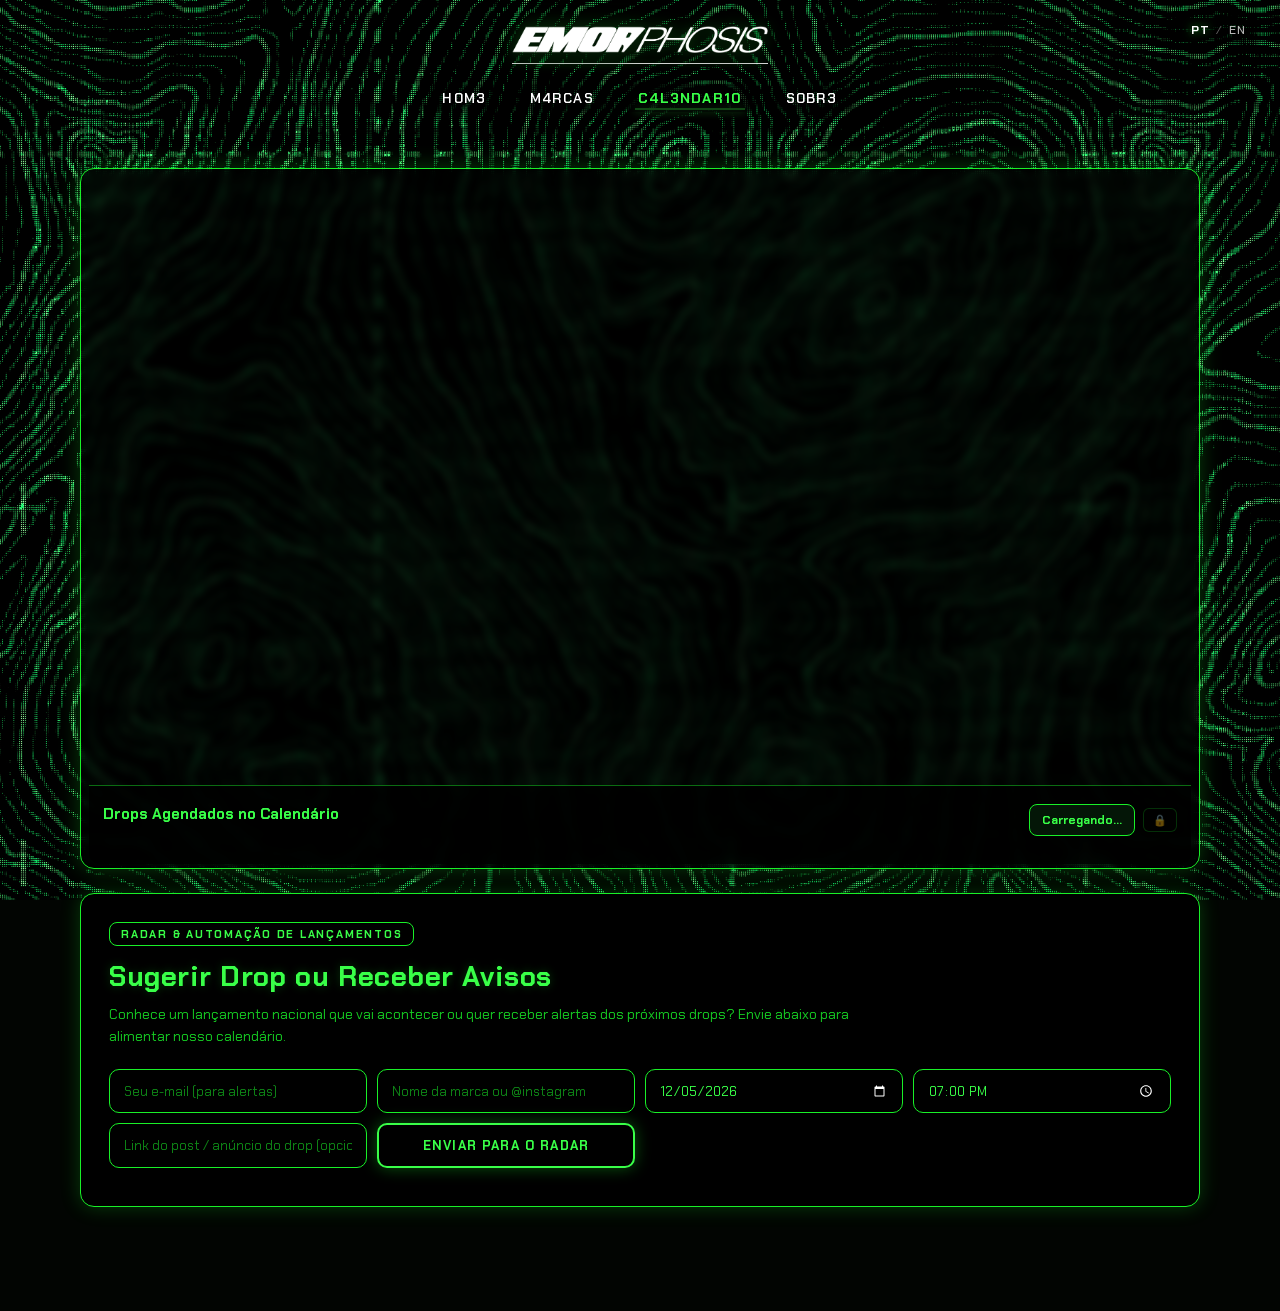
==== c4l3ndar10.html @ 810a1df4 "chore: initial repository setup with docs, .agents, and config hardening" ====
<!DOCTYPE html>
<html lang="pt-BR">
<head>
  <meta charset="UTF-8" />
  <meta name="viewport" content="width=device-width, initial-scale=1.0" />
  <title>C4L3NDAR10 — emorphosis.com.br</title>
  <link rel="icon" type="image/png" href="assets/img/favicon.png" />
  <link rel="preconnect" href="https://fonts.googleapis.com" />
  <link rel="preconnect" href="https://fonts.gstatic.com" crossorigin />
  <link href="https://fonts.googleapis.com/css2?family=Chakra+Petch:wght@500;600;700&family=Inter:wght@400;500;600;700&family=Share+Tech+Mono&display=swap" rel="stylesheet" />
  <link rel="stylesheet" href="assets/css/style.css?v=20261118g" />
</head>
<body>
  <div class="bg-layer" aria-hidden="true">
    <img src="assets/img/calendar-bg.png?v=20261109g" alt="" />
  </div>

  <!-- Cabeçalho Padrão Emorphosis -->
  <header class="site-header">
    <div class="lang-switch" aria-label="Idioma / Language">
      <span role="button" tabindex="0" class="lang-btn active" data-lang-btn="pt">PT</span>
      <span class="lang-sep">/</span>
      <span role="button" tabindex="0" class="lang-btn" data-lang-btn="en">EN</span>
    </div>

    <div class="brand-wrap">
      <a href="/?v=20261109e" class="brand-link" aria-label="EMORPHOSIS - Página Inicial">
        <img src="assets/img/logo.png" alt="EMORPHOSIS" class="brand-logo" />
      </a>
      <div class="brand-divider" role="presentation"></div>
    </div>

    <nav class="site-nav" aria-label="Menu principal">
      <ul class="nav-list">
        <li><a href="/?v=20261109e" class="nav-link">H0M3</a></li>
        <li><a href="m4rcas.html" class="nav-link">M4RCAS</a></li>
        <li><a href="c4l3ndar10.html" class="nav-link active" aria-current="page">C4L3NDAR10</a></li>
        <li><a href="s0br3.html" class="nav-link">S0BR3</a></li>
      </ul>
    </nav>
  </header>

  <!-- Conteúdo Principal: Calendário Oficial "Próximos drops" + Radar de Sugestão/Alertas -->
  <main class="page-stage">
    <div class="stage-content">
      <section class="calendar-card" aria-label="Calendário de Próximos Drops">
        <iframe
          id="google-calendar-iframe"
          class="calendar-iframe"
          title="Próximos drops - Emorphosis"
          src="https://calendar.google.com/calendar/embed?src=e279d9d10a587ca926785f28efb4fc3cda446fc8b7a4adecec5a111bf316dd01%40group.calendar.google.com&ctz=America%2FSao_Paulo"
          style="border: 0"
          width="800"
          height="600"
          frameborder="0"
          scrolling="no"
        ></iframe>

        <!-- Agenda Sincronizada em Tempo Real (Google Calendar + Drops Sugeridos Automaticamente) -->
        <div class="live-calendar-feed-wrap" id="live-calendar-feed-wrap">
          <div class="quiz-results-header">
            <h3 class="quiz-step-title">Drops Agendados no Calendário</h3>
            <div style="display: inline-flex; align-items: center; gap: 8px;">
              <span class="sub-selected-counter" id="live-calendar-count">Carregando...</span>
              <button
                type="button"
                id="admin-calendar-btn"
                class="admin-mode-toggle-btn"
                title="Acesso Admin para gerenciar drops"
                aria-label="Modo Administrador"
              >🔒</button>
            </div>
          </div>
          <div class="live-calendar-grid" id="live-calendar-grid"></div>
        </div>
      </section>

      <section class="glass-box drops-radar-box" id="radar-drops">
        <span class="section-kicker" data-i18n="cal.kicker">RADAR &amp; AUTOMAÇÃO DE LANÇAMENTOS</span>
        <h2 class="section-heading" data-i18n="cal.form_title">Sugerir Drop ou Receber Avisos</h2>
        <p class="section-sub" data-i18n="cal.form_sub">
          Conhece um lançamento nacional que vai acontecer ou quer receber alertas dos próximos drops? Envie abaixo para adicionar automaticamente ao nosso calendário.
        </p>

        <form id="drops-radar-form" class="drops-form">
          <input
            type="email"
            name="email"
            required
            placeholder="Seu e-mail"
            data-i18n-placeholder="cal.email_ph"
            class="radar-input"
          />
          <input
            type="text"
            name="marca"
            required
            list="calendar-brands-datalist"
            placeholder="Nome da marca ou @instagram"
            data-i18n-placeholder="cal.brand_ph"
            class="radar-input"
          />
          <datalist id="calendar-brands-datalist"></datalist>
          <input
            type="date"
            name="drop_date"
            id="drop-date-input"
            required
            class="radar-input"
            aria-label="Data do Drop"
            title="Data do Drop"
          />
          <input
            type="time"
            name="drop_time"
            id="drop-time-input"
            value="19:00"
            required
            class="radar-input"
            aria-label="Horário do Drop"
            title="Horário do Drop (Horário de Brasília)"
          />
          <input
            type="url"
            name="link_post"
            placeholder="Link do post / anúncio do drop (opcional)"
            data-i18n-placeholder="cal.link_ph"
            class="radar-input"
          />
          <button type="submit" class="btn-solid-green" data-i18n="cal.submit_btn">ADICIONAR DROP AO CALENDÁRIO</button>
        </form>
        <p id="drops-form-feedback" class="form-feedback" aria-live="polite"></p>
      </section>
    </div>
  </main>

  <script src="assets/js/i18n.js?v=20261118g"></script>
  <script src="assets/js/main.js?v=20261118g"></script>
  <script>
    (function () {
      fetch("api/cron_dispatch_drops.php?mode=ping").catch(() => {});

      const dateInput = document.getElementById("drop-date-input");
      if (dateInput && !dateInput.value) {
        const now = new Date();
        const yyyy = now.getFullYear();
        const mm = String(now.getMonth() + 1).padStart(2, "0");
        const dd = String(now.getDate()).padStart(2, "0");
        dateInput.value = `${yyyy}-${mm}-${dd}`;
      }

      // Popula autocomplete das marcas do catálogo
      fetch("assets/data/marcas.json")
        .then((r) => (r.ok ? r.json() : []))
        .then((list) => {
          const dl = document.getElementById("calendar-brands-datalist");
          if (!dl || !Array.isArray(list)) return;
          dl.innerHTML = list
            .map((b) => `<option value="${b.name}">@${b.handle}</option>`)
            .join("");
        })
        .catch(() => {});

      const ADMIN_STORAGE_KEY = "emorphosis_admin_token_v1";
      const adminBtn = document.getElementById("admin-calendar-btn");

      function getAdminToken() {
        try {
          return localStorage.getItem(ADMIN_STORAGE_KEY) || "";
        } catch (_) {
          return "";
        }
      }

      function syncAdminButtonUI() {
        if (!adminBtn) return;
        const active = Boolean(getAdminToken());
        adminBtn.classList.toggle("active", active);
        adminBtn.textContent = active ? "🔓 ADMIN" : "🔒";
        adminBtn.title = active
          ? "Modo Admin ativo (clique para bloquear)"
          : "Desbloquear exclusão rápida de drops (Admin)";
      }

      async function verifyAndSaveAdminToken(candidate) {
        if (!candidate) return false;
        try {
          const res = await fetch("api/delete_calendar_drop.php", {
            method: "POST",
            headers: { "Content-Type": "application/json" },
            body: JSON.stringify({ action: "verify", admin_token: candidate.trim() })
          });
          const json = await res.json();
          if (res.ok && json && json.ok && json.token_hash) {
            localStorage.setItem(ADMIN_STORAGE_KEY, json.token_hash);
            syncAdminButtonUI();
            await loadLiveCalendarEvents();
            return true;
          }
        } catch (_) {}
        return false;
      }

      if (adminBtn) {
        adminBtn.addEventListener("click", async () => {
          if (getAdminToken()) {
            if (confirm("Deseja desativar o Modo Admin neste navegador?")) {
              localStorage.removeItem(ADMIN_STORAGE_KEY);
              syncAdminButtonUI();
              loadLiveCalendarEvents();
            }
            return;
          }
          const entered = prompt("Digite a chave de administrador para liberar o botão X de exclusão rápida:");
          if (!entered) return;
          const ok = await verifyAndSaveAdminToken(entered);
          if (!ok) {
            alert("Credencial inválida. Apenas administradores autorizados podem excluir drops.");
          }
        });
      }

      syncAdminButtonUI();

      async function loadLiveCalendarEvents() {
        const grid = document.getElementById("live-calendar-grid");
        const countEl = document.getElementById("live-calendar-count");
        if (!grid) return;

        try {
          const res = await fetch("api/get_calendar_drops.php?t=" + Date.now());
          const json = await res.json();
          if (!res.ok || !json.ok || !Array.isArray(json.events)) return;

          const nowSec = Math.floor(Date.now() / 1000);
          const futureEvents = json.events.filter((ev) => Number(ev.timestamp || 0) >= nowSec);

          if (countEl) {
            countEl.textContent = `${futureEvents.length} drop(s)`;
          }

          if (futureEvents.length === 0) {
            grid.innerHTML = `<p style="grid-column: 1 / -1; opacity: 0.8; font-size: 13px; margin: 0;">Nenhum drop futuro agendado no momento. Use o formulário abaixo para adicionar um novo drop!</p>`;
            return;
          }

          const isAdmin = Boolean(getAdminToken());

          grid.innerHTML = futureEvents
            .slice(0, 24)
            .map((ev) => {
              const badge = ev.source === "radar" ? "ADICIONADO PELO RADAR" : "AGENDA OFICIAL";
              const linkBtn = ev.url
                ? `<a href="${ev.url}" target="_blank" rel="noopener noreferrer" class="btn-solid-sm">VER DROP / INSTAGRAM ↗</a>`
                : "";
              const delBtn = isAdmin
                ? `<button type="button" class="drop-admin-del-btn" data-del-uid="${(ev.uid || "").replace(/"/g, "&quot;")}" data-del-dedup="${(ev.dedup_key || "").replace(/"/g, "&quot;")}" data-del-title="${(ev.title || "").replace(/"/g, "&quot;")}" data-del-ts="${ev.timestamp || 0}" title="Excluir este drop (Admin)" aria-label="Excluir drop">✕</button>`
                : "";
              return `
                <article class="live-drop-card">
                  ${delBtn}
                  <div class="live-drop-head">
                    <img src="${ev.img || "assets/img/favicon.png"}" alt="${ev.marca}" width="44" height="44" loading="lazy" />
                    <div style="${isAdmin ? "padding-right: 22px;" : ""}">
                      <span class="collection-tag">${ev.date_br} · ${ev.time_br} · ${badge}</span>
                      <h4>${ev.title}</h4>
                    </div>
                  </div>
                  ${linkBtn ? `<div class="quiz-card-actions">${linkBtn}</div>` : ""}
                </article>
              `;
            })
            .join("");

          if (isAdmin) {
            grid.querySelectorAll(".drop-admin-del-btn").forEach((btn) => {
              btn.addEventListener("click", async () => {
                const uid = btn.getAttribute("data-del-uid") || "";
                const dedupKey = btn.getAttribute("data-del-dedup") || "";
                const title = btn.getAttribute("data-del-title") || "";
                const ts = Number(btn.getAttribute("data-del-ts") || 0);
                const card = btn.closest(".live-drop-card");
                if (card) {
                  card.style.opacity = "0.35";
                  card.style.pointerEvents = "none";
                }
                try {
                  const delRes = await fetch("api/delete_calendar_drop.php", {
                    method: "POST",
                    headers: { "Content-Type": "application/json" },
                    body: JSON.stringify({
                      admin_token: getAdminToken(),
                      uid,
                      dedup_key: dedupKey,
                      title,
                      timestamp: ts
                    })
                  });
                  const delJson = await delRes.json();
                  if (delRes.ok && delJson && delJson.ok) {
                    if (card) card.remove();
                    await loadLiveCalendarEvents();
                  } else {
                    if (card) {
                      card.style.opacity = "1";
                      card.style.pointerEvents = "auto";
                    }
                    alert(delJson.error || "Não foi possível excluir o drop.");
                  }
                } catch (_) {
                  if (card) {
                    card.style.opacity = "1";
                    card.style.pointerEvents = "auto";
                  }
                }
              });
            });
          }
        } catch (_) {}
      }

      loadLiveCalendarEvents();

      const form = document.getElementById("drops-radar-form");
      const msg = document.getElementById("drops-form-feedback");
      if (!form || !msg) return;

      form.addEventListener("submit", async (ev) => {
        ev.preventDefault();
        const lang = window.EmorphosisI18n ? window.EmorphosisI18n.getLang() : "pt";
        const data = Object.fromEntries(new FormData(form).entries());
        msg.textContent = lang === "en" ? "Adding drop to calendar..." : "Adicionando drop automaticamente ao calendário...";
        msg.className = "form-feedback";

        try {
          const res = await fetch("api/drops_submit.php", {
            method: "POST",
            headers: { "Content-Type": "application/json" },
            body: JSON.stringify(data)
          });
          const json = await res.json();
          if (res.ok && json.ok) {
            msg.textContent =
              lang === "en"
                ? "Drop automatically added to the Emorphosis Calendar & 1h Alert Radar!"
                : "Drop adicionado automaticamente ao Calendário da Emorphosis e à fila de alertas de 1 hora!";
            msg.className = "form-feedback ok";
            form.reset();
            if (dateInput) {
              const now = new Date();
              dateInput.value = `${now.getFullYear()}-${String(now.getMonth() + 1).padStart(2, "0")}-${String(now.getDate()).padStart(2, "0")}`;
            }
            const timeInput = document.getElementById("drop-time-input");
            if (timeInput) timeInput.value = "19:00";

            await loadLiveCalendarEvents();
            fetch("api/cron_dispatch_drops.php?mode=ping").catch(() => {});

            if (json.gcal_synced) {
              const iframe = document.getElementById("google-calendar-iframe");
              if (iframe) {
                const baseSrc = iframe.getAttribute("src").split("&refresh=")[0];
                iframe.setAttribute("src", baseSrc + "&refresh=" + Date.now());
              }
            }
          } else {
            throw new Error(json.error || "Failed");
          }
        } catch (_) {
          msg.textContent =
            lang === "en"
              ? "Could not submit right now. Please check the fields and try again."
              : "Não foi possível enviar agora. Verifique os campos informados e tente novamente.";
          msg.className = "form-feedback err";
        }
      });
    })();
  </script>
</body>
</html>
---- assets/css/style.css ----
/* ==========================================================================
   EMORPHOSIS — Stylesheet Oficial (Hostinger Ready)
   ========================================================================== */

*,
*::before,
*::after {
  box-sizing: border-box;
  margin: 0;
  padding: 0;
}

[hidden] {
  display: none !important;
}

:root {
  --header-bg: #ffffff;
  --header-text: #141414;
  --header-muted: #555555;
  --divider-color: #111111;
  --logo-width: 256px;
  --page-bg: #020502;
  --card-bg: #ffffff;
  /* Mesmo tom verde luminoso das ondas do fundo (#bg-matrix-waves) */
  --matrix-green: #19f028;
  --matrix-green-bright: #39ff48;
  --matrix-green-soft: #15c922;
  --accent-green: #19f028;
  --font-sans: "Inter", -apple-system, BlinkMacSystemFont, "Segoe UI", Roboto, Helvetica, Arial, sans-serif;
  --font-cyber: "Chakra Petch", "Share Tech Mono", monospace;
}

html,
body {
  min-height: 100%;
  background-color: var(--page-bg);
  color: var(--matrix-green);
  font-family: var(--font-sans);
  -webkit-font-smoothing: antialiased;
  -moz-osx-font-smoothing: grayscale;
}

body {
  display: flex;
  flex-direction: column;
  min-height: 100vh;
  overflow-x: hidden;
}

/* ==========================================================================
   TOP HEADER TRANSPARENTE + FUNDO PRETO LEVE ATRÁS DOS TEXTOS + EFEITO GLITCH
   ========================================================================== */

.site-header {
  position: relative;
  z-index: 20;
  width: 100%;
  background: transparent;
  color: #ffffff;
  display: flex;
  flex-direction: column;
  align-items: center;
  padding: 20px 16px 14px;
  box-shadow: none;
}

/* Seletor PT / EN com fundo preto bem leve atrás do texto, sem borda quadrada */
.lang-switch {
  position: absolute;
  top: 18px;
  right: 24px;
  display: inline-flex;
  align-items: center;
  gap: 6px;
  font-family: var(--font-cyber);
  font-size: 12px;
  letter-spacing: 0.08em;
  color: rgba(255, 255, 255, 0.78);
  background: rgba(0, 0, 0, 0.52) !important;
  padding: 4px 10px;
  border-radius: 6px;
  border: 0 !important;
  box-shadow: 0 2px 12px rgba(0, 0, 0, 0.65) !important;
}

.lang-btn {
  appearance: none;
  -webkit-appearance: none;
  border: 0 !important;
  outline: 0 !important;
  box-shadow: none !important;
  background: transparent !important;
  color: rgba(255, 255, 255, 0.72);
  font-family: var(--font-cyber);
  font-size: 12px;
  font-weight: 500;
  letter-spacing: 0.08em;
  cursor: pointer;
  padding: 0;
  margin: 0;
  user-select: none;
  transition: color 0.18s ease, text-shadow 0.18s ease;
}

.lang-btn:hover {
  color: var(--matrix-green-bright);
  text-shadow: 2px 0 #19f028, -2px 0 #00e5ff;
}

.lang-btn.active {
  color: #ffffff;
  font-weight: 700;
  text-shadow: 0 0 8px rgba(25, 240, 40, 0.65);
}

.lang-sep {
  opacity: 0.5;
  user-select: none;
}

.brand-wrap {
  display: flex;
  flex-direction: column;
  align-items: center;
  background: radial-gradient(ellipse at center, rgba(0, 0, 0, 0.62) 0%, rgba(0, 0, 0, 0) 76%);
  padding: 6px 22px;
  border-radius: 12px;
}

.brand-link {
  display: inline-block;
  line-height: 0;
  text-decoration: none;
}

.brand-logo {
  width: var(--logo-width);
  max-width: 72vw;
  height: auto;
  display: block;
  user-select: none;
  filter: invert(1) drop-shadow(0 2px 10px rgba(0, 0, 0, 0.95)) drop-shadow(0 0 6px rgba(25, 240, 40, 0.28));
  animation: logoGlitchPulse 5.5s infinite ease-in-out;
}

.brand-divider {
  width: var(--logo-width);
  max-width: 72vw;
  height: 1px;
  background-color: rgba(255, 255, 255, 0.85);
  box-shadow: 0 0 8px rgba(0, 0, 0, 0.9), 0 0 6px rgba(25, 240, 40, 0.35);
  margin-top: 10px;
}

.site-nav {
  margin-top: 14px;
}

.nav-list {
  list-style: none;
  display: flex;
  align-items: center;
  justify-content: center;
  flex-wrap: wrap;
  gap: 18px;
}

/* Textos da Header com fundo preto bem de leve para realçar + Efeito de Glitch */
.nav-link {
  position: relative;
  display: inline-block;
  color: #ffffff;
  background: rgba(0, 0, 0, 0.56);
  box-shadow: 0 2px 14px rgba(0, 0, 0, 0.72);
  border-radius: 6px;
  text-decoration: none;
  font-family: var(--font-cyber);
  font-size: 14px;
  font-weight: 600;
  letter-spacing: 0.08em;
  text-transform: uppercase;
  padding: 5px 13px;
  animation: cyberTextGlitch 4.2s infinite;
  transition: color 0.18s ease, background-color 0.18s ease, transform 0.18s ease;
}

.nav-link::before,
.nav-link::after {
  content: attr(data-glitch);
  position: absolute;
  inset: 5px 13px;
  pointer-events: none;
  opacity: 0;
}

.nav-link::before {
  color: var(--matrix-green-bright);
  z-index: -1;
  animation: glitchSliceTop 4.2s infinite linear alternate-reverse;
}

.nav-link::after {
  color: #00e5ff;
  z-index: -2;
  animation: glitchSliceBottom 3.6s infinite linear alternate-reverse;
}

.nav-link:hover {
  color: var(--matrix-green-bright);
  background: rgba(0, 0, 0, 0.78);
  animation: cyberGlitchBurst 0.35s steps(2, end) infinite;
}

.nav-link:hover::before,
.nav-link:hover::after {
  opacity: 0.9;
}

.nav-link.active {
  color: var(--matrix-green-bright);
  font-weight: 700;
  background: rgba(0, 0, 0, 0.72);
}

.nav-link.active::after {
  opacity: 1;
  content: "";
  inset: auto 10px 2px 10px;
  height: 1.5px;
  background-color: var(--matrix-green-bright);
  box-shadow: 0 0 8px var(--matrix-green-bright);
  animation: none;
}

/* Efeito de Glitch também nos títulos, abas e filtros das páginas */
.glitch-text {
  animation: cyberTextGlitch 4.8s infinite;
}

.glitch-text:hover {
  animation: cyberGlitchBurst 0.38s steps(2, end) infinite;
}

@keyframes cyberTextGlitch {
  0%, 88%, 100% {
    text-shadow: 0 1px 6px rgba(0, 0, 0, 0.95);
    transform: translate(0, 0);
  }
  89% {
    text-shadow: -2px 0 var(--matrix-green-bright), 2px 0 #00e5ff, 0 1px 6px rgba(0, 0, 0, 0.95);
    transform: translate(-1px, 0) skewX(-3deg);
  }
  91% {
    text-shadow: 2px 0 #ff0055, -2px 0 var(--matrix-green-bright), 0 1px 6px rgba(0, 0, 0, 0.95);
    transform: translate(1px, 0) skewX(3deg);
  }
  93% {
    text-shadow: 0 1px 6px rgba(0, 0, 0, 0.95);
    transform: translate(0, 0);
  }
  96% {
    text-shadow: -1.5px 0 #00e5ff, 1.5px 0 var(--matrix-green-bright);
    transform: translate(0.5px, -0.5px);
  }
}

@keyframes cyberGlitchBurst {
  0% {
    text-shadow: -2px 0 var(--matrix-green-bright), 2px 0 #ff0055;
    transform: translate(-1px, 0) skewX(-4deg);
  }
  50% {
    text-shadow: 2px 0 #00e5ff, -2px 0 var(--matrix-green-bright);
    transform: translate(1px, 0) skewX(4deg);
  }
  100% {
    text-shadow: -1px -1px var(--matrix-green-bright), 1px 1px #00e5ff;
    transform: translate(0, 0);
  }
}

@keyframes glitchSliceTop {
  0%, 86%, 100% {
    opacity: 0;
    transform: translate(0, 0);
    clip-path: inset(0 0 60% 0);
  }
  88% {
    opacity: 0.85;
    transform: translate(-2px, -1px);
    clip-path: inset(5% 0 55% 0);
  }
  91% {
    opacity: 0;
    transform: translate(2px, 0);
  }
}

@keyframes glitchSliceBottom {
  0%, 90%, 100% {
    opacity: 0;
    transform: translate(0, 0);
    clip-path: inset(55% 0 0 0);
  }
  92% {
    opacity: 0.85;
    transform: translate(2px, 1px);
    clip-path: inset(50% 0 8% 0);
  }
  95% {
    opacity: 0;
    transform: translate(-2px, 0);
  }
}

@keyframes logoGlitchPulse {
  0%, 92%, 100% {
    filter: invert(1) drop-shadow(0 2px 10px rgba(0, 0, 0, 0.95)) drop-shadow(0 0 6px rgba(25, 240, 40, 0.25));
    transform: translate(0, 0);
  }
  94% {
    filter: invert(1) drop-shadow(-2px 0 0 #19f028) drop-shadow(2px 0 0 #00e5ff) drop-shadow(0 2px 10px rgba(0, 0, 0, 0.95));
    transform: translate(-1px, 0) skewX(-2deg);
  }
  96% {
    filter: invert(1) drop-shadow(2px 0 0 #ff0055) drop-shadow(-2px 0 0 #19f028) drop-shadow(0 2px 10px rgba(0, 0, 0, 0.95));
    transform: translate(1px, 0) skewX(2deg);
  }
}

/* ==========================================================================
   MAIN STAGE & BACKGROUND LAYER
   IMPORTANTE: .page-stage, .stage-content, .subview-section e .brands-grid
   permanecem SEM stacking context próprio para preservar o mix-blend-mode:
   screen das imagens de marcas diretamente contra .bg-layer!
   ========================================================================== */

.page-stage {
  position: relative;
  flex: 1;
  width: 100%;
  display: flex;
  flex-direction: column;
  align-items: center;
  padding: 42px 20px 80px;
}

.bg-layer {
  position: fixed;
  inset: 0;
  z-index: 0;
  pointer-events: none;
  background-color: #020502;
  overflow: hidden;
}

.bg-layer canvas,
.bg-layer img,
.bg-layer video {
  width: 100%;
  height: 100%;
  object-fit: cover;
  display: block;
  image-rendering: -webkit-optimize-contrast;
  image-rendering: high-quality;
}

.stage-content {
  position: relative;
  width: 100%;
  max-width: 1120px;
  margin: 0 auto;
}

/* ==========================================================================
   H0M3 — Imagem de Fundo Oficial + Botão Misterioso "?" Centralizado em Branco
   ========================================================================== */

.home-bg-layer {
  background-color: #000000;
}

.home-bg-layer .home-bg-img {
  width: 100%;
  height: 100%;
  object-fit: cover;
  object-position: center 56%;
  display: block;
}

.home-stage {
  justify-content: center;
  align-items: center;
  padding: 24px;
  pointer-events: none;
}

.mystery-q-btn {
  position: relative;
  z-index: 12;
  pointer-events: auto;
  width: 68px;
  height: 68px;
  border-radius: 50%;
  background: rgba(0, 0, 0, 0.82);
  border: 2px solid #ffffff;
  color: #ffffff;
  font-family: var(--font-cyber);
  font-size: 36px;
  font-weight: 700;
  line-height: 1;
  text-decoration: none;
  display: inline-flex;
  align-items: center;
  justify-content: center;
  user-select: none;
  text-shadow: 0 0 14px rgba(255, 255, 255, 0.95);
  box-shadow: 0 0 24px rgba(255, 255, 255, 0.35), inset 0 0 12px rgba(255, 255, 255, 0.15);
  animation: mysteryPulse 2.6s infinite ease-in-out;
  transition: transform 0.22s ease, box-shadow 0.22s ease, background-color 0.22s ease;
}

.mystery-q-btn:hover,
.mystery-q-btn:focus-visible {
  transform: scale(1.12);
  background: #000000;
  box-shadow: 0 0 36px rgba(255, 255, 255, 0.75), inset 0 0 16px rgba(255, 255, 255, 0.28);
  outline: none;
}

@keyframes mysteryPulse {
  0%, 100% {
    box-shadow: 0 0 20px rgba(255, 255, 255, 0.28), inset 0 0 10px rgba(255, 255, 255, 0.12);
  }
  50% {
    box-shadow: 0 0 34px rgba(255, 255, 255, 0.62), inset 0 0 16px rgba(255, 255, 255, 0.24);
  }
}

/* ==========================================================================
   M4RCAS — Busca Grande no Topo, Abas, Filtros e Grid 3xN Original
   (Caixas com fundo preto #000, borda verde destacada e fonte verde estilizada)
   ========================================================================== */

.page-marcas {
  --marcas-blend-mode: screen;
}

.marcas-stage {
  max-width: 980px;
}

/* 1. Topo da aba M4RCAS: Botão "Três Riscos" (Hamburger) + Barra de Busca Grande */
.marcas-top-controls {
  position: relative;
  width: 100%;
  max-width: 820px;
  margin: 0 auto 22px;
}

.marcas-search-bar-row {
  display: flex;
  align-items: center;
  gap: 12px;
  width: 100%;
}

.hamburger-menu-btn {
  appearance: none;
  cursor: pointer;
  flex-shrink: 0;
  width: 58px;
  height: 58px;
  display: inline-flex;
  align-items: center;
  justify-content: center;
  background-color: #000000;
  border: 2px solid var(--matrix-green);
  border-radius: 12px;
  box-shadow: 0 0 18px rgba(25, 240, 40, 0.28), inset 0 0 10px rgba(25, 240, 40, 0.08);
  transition: all 0.2s ease;
}

.hamburger-menu-btn:hover,
.hamburger-menu-btn.open {
  border-color: var(--matrix-green-bright);
  background-color: #041607;
  box-shadow: 0 0 24px rgba(57, 255, 72, 0.55), inset 0 0 12px rgba(25, 240, 40, 0.16);
}

.hamburger-lines {
  width: 24px;
  height: 18px;
  display: flex;
  flex-direction: column;
  justify-content: space-between;
  position: relative;
}

.hamburger-lines span {
  display: block;
  width: 100%;
  height: 2.5px;
  background-color: var(--matrix-green-bright);
  border-radius: 2px;
  box-shadow: 0 0 8px rgba(57, 255, 72, 0.65);
  transition: transform 0.22s ease, opacity 0.18s ease;
}

.hamburger-menu-btn.open .hamburger-lines span:nth-child(1) {
  transform: translateY(7.75px) rotate(45deg);
}

.hamburger-menu-btn.open .hamburger-lines span:nth-child(2) {
  opacity: 0;
}

.hamburger-menu-btn.open .hamburger-lines span:nth-child(3) {
  transform: translateY(-7.75px) rotate(-45deg);
}

/* 2. Painel Expansível ("Três Riscos"): Modos (Catálogo / Quiz / Fit Lab) + Separação + Filtros */
.marcas-drawer-panel {
  width: 100%;
  background-color: #000000;
  border: 1.5px solid var(--matrix-green-bright);
  border-radius: 14px;
  padding: 20px 18px;
  margin-top: 12px;
  box-shadow: 0 0 24px rgba(25, 240, 40, 0.35), inset 0 0 14px rgba(25, 240, 40, 0.08);
}

.marcas-drawer-panel[hidden] {
  display: none !important;
}

.drawer-section {
  display: flex;
  flex-direction: column;
  align-items: center;
  gap: 12px;
}

.drawer-section-header {
  display: flex;
  align-items: center;
  justify-content: center;
  gap: 8px;
  font-family: var(--font-cyber);
  font-size: 11px;
  font-weight: 700;
  letter-spacing: 0.14em;
  text-transform: uppercase;
  color: var(--matrix-green-soft);
}

.subtabs-bar {
  display: flex;
  flex-wrap: wrap;
  justify-content: center;
  gap: 10px;
  margin: 0;
}

.subtab-btn {
  appearance: none;
  cursor: pointer;
  font-family: var(--font-cyber);
  font-size: 13px;
  font-weight: 700;
  letter-spacing: 0.09em;
  text-transform: uppercase;
  color: var(--matrix-green);
  background-color: #000000;
  border: 1.5px solid var(--matrix-green);
  padding: 10px 18px;
  border-radius: 10px;
  box-shadow: 0 0 12px rgba(25, 240, 40, 0.2);
  transition: all 0.2s ease;
}

.subtab-btn:hover {
  color: var(--matrix-green-bright);
  border-color: var(--matrix-green-bright);
  box-shadow: 0 0 16px rgba(57, 255, 72, 0.42);
}

.subtab-btn.active {
  background-color: #031205;
  color: var(--matrix-green-bright);
  border: 2px solid var(--matrix-green-bright);
  box-shadow: 0 0 20px rgba(57, 255, 72, 0.55), inset 0 0 12px rgba(25, 240, 40, 0.2);
  text-shadow: 0 0 8px rgba(57, 255, 72, 0.45);
}

/* Divisória Visual entre as Opções de Modo (Catálogo / Quiz / Fit Lab) e os Filtros */
.subtabs-divider {
  position: relative;
  width: 100%;
  height: 1px;
  margin: 18px auto 18px;
  background: linear-gradient(
    90deg,
    rgba(25, 240, 40, 0) 0%,
    rgba(25, 240, 40, 0.85) 20%,
    #39ff48 50%,
    rgba(25, 240, 40, 0.85) 80%,
    rgba(25, 240, 40, 0) 100%
  );
  box-shadow: 0 0 12px rgba(25, 240, 40, 0.45);
}

.subtabs-divider::after {
  content: "";
  position: absolute;
  top: 50%;
  left: 50%;
  width: 8px;
  height: 8px;
  background-color: #000000;
  border: 1.5px solid var(--matrix-green-bright);
  transform: translate(-50%, -50%) rotate(45deg);
  box-shadow: 0 0 10px rgba(57, 255, 72, 0.75);
}

.filter-menu-current {
  color: var(--matrix-green-bright);
  background-color: #041607;
  border: 1px solid var(--matrix-green);
  border-radius: 6px;
  padding: 2px 9px;
  text-shadow: 0 0 6px rgba(57, 255, 72, 0.35);
}

.filter-pills {
  display: flex;
  flex-wrap: wrap;
  gap: 8px;
  justify-content: center;
}

.filter-pill {
  appearance: none;
  cursor: pointer;
  font-family: var(--font-cyber);
  font-size: 12px;
  font-weight: 600;
  letter-spacing: 0.07em;
  text-transform: uppercase;
  color: var(--matrix-green);
  background-color: #000000;
  border: 1px solid var(--matrix-green);
  padding: 7px 14px;
  border-radius: 8px;
  transition: all 0.18s ease;
}

.filter-pill:hover {
  color: var(--matrix-green-bright);
  border-color: var(--matrix-green-bright);
  box-shadow: 0 0 10px rgba(25, 240, 40, 0.35);
}

.filter-pill.active {
  background-color: #041607;
  border: 1.5px solid var(--matrix-green-bright);
  color: var(--matrix-green-bright);
  box-shadow: 0 0 14px rgba(57, 255, 72, 0.45), inset 0 0 8px rgba(25, 240, 40, 0.18);
  text-shadow: 0 0 6px rgba(57, 255, 72, 0.4);
}

/* 3. Barra de Busca Grande Centralizada Acima das Marcas */
.search-hero-wrap {
  position: relative;
  flex: 1;
  width: 100%;
  margin: 0;
  display: flex;
  align-items: center;
}

.catalog-search-lg {
  width: 100%;
  height: 58px;
  background-color: #000000;
  border: 2px solid var(--matrix-green);
  border-radius: 12px;
  padding: 0 82px 0 22px;
  color: var(--matrix-green-bright);
  font-family: var(--font-cyber);
  font-size: 17px;
  font-weight: 600;
  letter-spacing: 0.05em;
  outline: none;
  box-shadow: 0 0 18px rgba(25, 240, 40, 0.28), inset 0 0 10px rgba(25, 240, 40, 0.08);
  transition: border-color 0.2s ease, box-shadow 0.2s ease;
}

.catalog-search-lg::placeholder {
  color: rgba(25, 240, 40, 0.55);
  font-family: var(--font-cyber);
}

.catalog-search-lg:focus {
  border-color: var(--matrix-green-bright);
  box-shadow: 0 0 24px rgba(57, 255, 72, 0.5), inset 0 0 12px rgba(25, 240, 40, 0.14);
}

.brand-count {
  position: absolute;
  right: 16px;
  font-family: var(--font-cyber);
  font-size: 13px;
  font-weight: 700;
  letter-spacing: 0.06em;
  color: var(--matrix-green-bright);
  background: #000000;
  border: 1.5px solid var(--matrix-green);
  padding: 4px 10px;
  border-radius: 8px;
  pointer-events: none;
}

/* 4. Grid 3xN com Ícones Grandes que Quase se Tocam e Alta Visibilidade */
.brands-grid {
  display: grid;
  grid-template-columns: repeat(3, minmax(0, 1fr));
  justify-items: center;
  align-items: center;
  column-gap: clamp(5px, 1vw, 10px);
  row-gap: clamp(5px, 1vw, 10px);
  width: 100%;
  max-width: 820px;
  margin: 0 auto;
  padding: 4px 0 32px;
}

.brand-card {
  position: relative;
  display: block;
  width: 100%;
  aspect-ratio: 1 / 1;
  text-decoration: none;
  opacity: 0.96;
  transition: transform 0.22s cubic-bezier(0.2, 0.9, 0.3, 1), opacity 0.2s ease, box-shadow 0.2s ease;
  will-change: transform, opacity;
}

.brand-card img {
  width: 100%;
  height: 100%;
  object-fit: cover;
  display: block;
  border-radius: 4px;
  user-select: none;
}

.brand-card:hover,
.brand-card:focus-visible {
  z-index: 2;
  opacity: 1;
  transform: scale(1.03);
  box-shadow: 0 0 18px rgba(25, 240, 40, 0.45);
  outline: none;
}

/* ==========================================================================
   PAINÉIS PRETOS COM BORDA VERDE E FONTE VERDE ESTILIZADA
   (Quiz Gringa -> BR, Coleções & Fit Lab, Sobre, Calendário)
   ========================================================================== */

.glass-box {
  background-color: #000000;
  border: 1.5px solid var(--matrix-green);
  border-radius: 14px;
  padding: 28px;
  margin-bottom: 24px;
  font-family: var(--font-cyber);
  color: var(--matrix-green);
  box-shadow: 0 0 20px rgba(25, 240, 40, 0.24);
}

.section-kicker {
  display: inline-block;
  font-family: var(--font-cyber);
  font-size: 11px;
  font-weight: 700;
  letter-spacing: 0.16em;
  text-transform: uppercase;
  color: var(--matrix-green-bright);
  background-color: #000000;
  border: 1px solid var(--matrix-green);
  padding: 4px 11px;
  border-radius: 8px;
  margin-bottom: 12px;
}

.section-heading {
  font-family: var(--font-cyber);
  font-size: clamp(20px, 3vw, 28px);
  font-weight: 700;
  letter-spacing: 0.02em;
  color: var(--matrix-green-bright);
  text-shadow: 0 0 10px rgba(25, 240, 40, 0.25);
  margin-bottom: 8px;
}

.section-sub {
  font-family: var(--font-cyber);
  font-size: 14px;
  line-height: 1.6;
  color: var(--matrix-green-soft);
  margin-bottom: 22px;
  max-width: 760px;
}

/* ==========================================================================
   SUB-ABA QUIZ GRINGA -> BR
   ========================================================================== */

.quiz-block {
  margin-bottom: 22px;
  padding-bottom: 20px;
  border-bottom: 1px solid rgba(25, 240, 40, 0.28);
}

.quiz-step-title {
  font-family: var(--font-cyber);
  font-size: 15px;
  font-weight: 700;
  margin-bottom: 12px;
  color: var(--matrix-green-bright);
}

.intl-chips,
.quiz-options {
  display: flex;
  flex-wrap: wrap;
  gap: 8px;
}

.intl-chip,
.quiz-opt {
  appearance: none;
  cursor: pointer;
  font-family: var(--font-cyber);
  font-size: 13px;
  font-weight: 600;
  letter-spacing: 0.04em;
  color: var(--matrix-green);
  background-color: #000000;
  border: 1px solid var(--matrix-green);
  padding: 8px 14px;
  border-radius: 8px;
  transition: all 0.18s ease;
}

.intl-chip:hover,
.quiz-opt:hover {
  border-color: var(--matrix-green-bright);
  color: var(--matrix-green-bright);
  box-shadow: 0 0 10px rgba(25, 240, 40, 0.35);
}

.intl-chip.active,
.quiz-opt.active {
  background-color: #041707;
  border: 1.5px solid var(--matrix-green-bright);
  color: var(--matrix-green-bright);
  font-weight: 700;
  box-shadow: 0 0 14px rgba(57, 255, 72, 0.5), inset 0 0 10px rgba(25, 240, 40, 0.2);
}

.quiz-results-header {
  display: flex;
  align-items: center;
  justify-content: space-between;
  gap: 12px;
  margin-bottom: 14px;
}

.reset-quiz-btn {
  appearance: none;
  cursor: pointer;
  background-color: #000000;
  border: 1px solid var(--matrix-green);
  color: var(--matrix-green);
  font-family: var(--font-cyber);
  font-size: 12px;
  font-weight: 600;
  padding: 6px 14px;
  border-radius: 8px;
}

.reset-quiz-btn:hover {
  border-color: var(--matrix-green-bright);
  color: var(--matrix-green-bright);
  box-shadow: 0 0 10px rgba(25, 240, 40, 0.35);
}

.quiz-results-grid,
.collections-grid {
  display: grid;
  grid-template-columns: repeat(auto-fill, minmax(260px, 1fr));
  gap: 14px;
}

.quiz-brand-card,
.collection-card {
  background-color: #000000;
  border: 1.5px solid var(--matrix-green);
  border-radius: 12px;
  padding: 16px;
  display: flex;
  flex-direction: column;
  justify-content: space-between;
  gap: 12px;
  font-family: var(--font-cyber);
  box-shadow: 0 0 12px rgba(25, 240, 40, 0.16);
}

.quiz-card-top,
.collection-head {
  display: flex;
  align-items: center;
  gap: 12px;
}

.quiz-card-top img,
.collection-head img {
  width: 60px;
  height: 60px;
  border-radius: 8px;
  object-fit: cover;
  border: 1px solid var(--matrix-green);
  flex-shrink: 0;
}

.quiz-card-meta h4,
.collection-head h3 {
  font-family: var(--font-cyber);
  font-size: 16px;
  font-weight: 700;
  color: var(--matrix-green-bright);
  margin-top: 2px;
}

.quiz-card-meta .handle {
  font-family: var(--font-cyber);
  font-size: 12px;
  color: var(--matrix-green-soft);
}

.match-score {
  display: inline-block;
  font-family: var(--font-cyber);
  font-size: 10px;
  font-weight: 700;
  letter-spacing: 0.08em;
  color: var(--matrix-green-bright);
  background: #031205;
  border: 1px solid var(--matrix-green);
  padding: 2px 8px;
  border-radius: 6px;
}

.mini-tags {
  display: flex;
  flex-wrap: wrap;
  gap: 6px;
}

.mini-tag {
  font-family: var(--font-cyber);
  font-size: 11px;
  color: var(--matrix-green);
  background: #000000;
  border: 1px solid rgba(25, 240, 40, 0.65);
  padding: 3px 8px;
  border-radius: 6px;
}

.quiz-card-actions {
  display: flex;
  gap: 8px;
}

.btn-outline-sm,
.btn-solid-sm {
  flex: 1;
  text-align: center;
  text-decoration: none;
  font-family: var(--font-cyber);
  font-size: 12px;
  font-weight: 700;
  letter-spacing: 0.08em;
  padding: 9px 12px;
  border-radius: 8px;
  color: var(--matrix-green-bright);
  background-color: #000000;
  border: 1.5px solid var(--matrix-green);
  transition: all 0.18s ease;
}

.btn-outline-sm:hover,
.btn-solid-sm:hover {
  background-color: #041707;
  border-color: var(--matrix-green-bright);
  box-shadow: 0 0 14px rgba(57, 255, 72, 0.45);
}

/* ==========================================================================
   SUB-ABA MANEQUIM VIRTUAL (FIT LAB) & COLEÇÕES
   ========================================================================== */

.fitlab-grid {
  display: grid;
  grid-template-columns: 280px 1fr;
  gap: 24px;
  align-items: center;
}

.mannequin-stage {
  background-color: #000000;
  border: 1.5px solid var(--matrix-green);
  border-radius: 12px;
  padding: 18px 14px;
  display: flex;
  flex-direction: column;
  align-items: center;
  box-shadow: inset 0 0 24px rgba(25, 240, 40, 0.12);
}

.mannequin-svg {
  width: 100%;
  max-width: 230px;
  height: auto;
  filter: drop-shadow(0 0 12px rgba(25, 240, 40, 0.3));
}

.mannequin-cutout-img {
  filter: drop-shadow(0 0 4px rgba(25, 240, 40, 0.65)) drop-shadow(0 6px 14px rgba(0, 0, 0, 0.95));
}

.mannequin-note {
  margin-top: 10px;
  font-family: var(--font-cyber);
  font-size: 11px;
  text-align: center;
  color: var(--matrix-green-soft);
}

.fitlab-controls {
  display: flex;
  flex-direction: column;
  gap: 12px;
}

.fit-layer-row {
  background-color: #000000;
  border: 1.5px solid var(--matrix-green);
  border-radius: 12px;
  padding: 12px 14px;
  font-family: var(--font-cyber);
}

.fit-layer-header {
  display: flex;
  justify-content: space-between;
  font-family: var(--font-cyber);
  font-size: 11px;
  font-weight: 700;
  text-transform: uppercase;
  letter-spacing: 0.08em;
  color: var(--matrix-green);
  margin-bottom: 8px;
}

.fit-layer-picker {
  display: flex;
  align-items: center;
  justify-content: space-between;
  gap: 10px;
}

.fit-piece-info {
  display: flex;
  align-items: center;
  gap: 10px;
  flex: 1;
}

.fit-piece-info img {
  width: 44px;
  height: 44px;
  border-radius: 6px;
  border: 1px solid var(--matrix-green);
  object-fit: contain;
  background-color: #050a06;
  padding: 2px;
}

.fit-piece-info strong {
  display: block;
  font-family: var(--font-cyber);
  font-size: 15px;
  color: var(--matrix-green-bright);
}

.fit-piece-info span {
  display: block;
  font-family: var(--font-cyber);
  font-size: 12px;
  color: var(--matrix-green-soft);
}

.fit-arrow {
  appearance: none;
  cursor: pointer;
  width: 36px;
  height: 36px;
  border-radius: 8px;
  border: 1.5px solid var(--matrix-green);
  background-color: #000000;
  color: var(--matrix-green-bright);
  font-family: var(--font-cyber);
  font-size: 20px;
  line-height: 1;
}

.fit-arrow:hover {
  background-color: #041707;
  border-color: var(--matrix-green-bright);
  box-shadow: 0 0 10px rgba(57, 255, 72, 0.45);
}

.fit-layer-links {
  display: flex;
  justify-content: flex-end;
  margin-top: 8px;
  padding-top: 6px;
  border-top: 1px solid rgba(25, 240, 40, 0.25);
  font-family: var(--font-cyber);
  font-size: 12px;
}

.fit-layer-links a {
  color: var(--matrix-green-bright);
  text-decoration: none;
}

.fit-layer-links span {
  color: var(--matrix-green-soft);
  font-size: 11px;
  letter-spacing: 0.06em;
}

.fit-layer-links a:hover {
  text-decoration: underline;
}

.btn-randomize-fit,
.btn-solid-green {
  appearance: none;
  cursor: pointer;
  display: inline-flex;
  align-items: center;
  justify-content: center;
  text-decoration: none;
  font-family: var(--font-cyber);
  font-size: 13px;
  font-weight: 700;
  letter-spacing: 0.09em;
  background-color: #000000;
  color: var(--matrix-green-bright);
  border: 2px solid var(--matrix-green-bright);
  border-radius: 10px;
  padding: 12px 18px;
  box-shadow: 0 0 16px rgba(25, 240, 40, 0.35);
  transition: all 0.18s ease;
}

.btn-randomize-fit:hover,
.btn-solid-green:hover {
  background-color: #041707;
  box-shadow: 0 0 22px rgba(57, 255, 72, 0.6);
}

.collection-tag {
  font-family: var(--font-cyber);
  font-size: 10px;
  font-weight: 700;
  letter-spacing: 0.12em;
  color: var(--matrix-green);
}

.collection-card p {
  font-family: var(--font-cyber);
  font-size: 13px;
  line-height: 1.55;
  color: var(--matrix-green-soft);
}

.empty-note {
  font-family: var(--font-cyber);
  color: var(--matrix-green);
  font-size: 14px;
}

/* ==========================================================================
   ESTÚDIO DE UPLOAD & RECORTE DE PEÇAS PESSOAIS NO FIT LAB (PRIVADO POR USUÁRIO)
   ========================================================================== */

.custom-upload-grid {
  display: grid;
  grid-template-columns: 1.15fr 0.85fr;
  gap: 24px;
  align-items: start;
  margin-bottom: 26px;
}

.custom-upload-form {
  display: flex;
  flex-direction: column;
  gap: 14px;
}

.custom-field-group {
  display: flex;
  flex-direction: column;
  gap: 6px;
}

.custom-field-label {
  font-family: var(--font-cyber);
  font-size: 12px;
  font-weight: 700;
  letter-spacing: 0.08em;
  text-transform: uppercase;
  color: var(--matrix-green-bright);
}

.custom-select {
  cursor: pointer;
  background-color: #000000;
  color: var(--matrix-green-bright);
}

.custom-select option {
  background-color: #000000;
  color: var(--matrix-green-bright);
}

.custom-file-input-hidden {
  position: absolute;
  width: 1px;
  height: 1px;
  opacity: 0;
  overflow: hidden;
  pointer-events: none;
}

.custom-file-btn {
  width: 100%;
  text-align: center;
  cursor: pointer;
}

.custom-cutout-tuning {
  background-color: #020803;
  border: 1.5px solid var(--matrix-green);
  border-radius: 12px;
  padding: 16px;
  display: flex;
  flex-direction: column;
  gap: 12px;
}

.custom-cutout-tuning[hidden] {
  display: none !important;
}

.tuning-slider-row {
  display: flex;
  align-items: center;
  justify-content: space-between;
  font-family: var(--font-cyber);
  font-size: 12px;
  font-weight: 700;
  color: var(--matrix-green-bright);
}

.tuning-val-badge {
  background-color: #041607;
  border: 1px solid var(--matrix-green);
  padding: 2px 8px;
  border-radius: 6px;
  font-size: 12px;
}

.custom-range-slider {
  width: 100%;
  accent-color: #39ff48;
  cursor: pointer;
}

.custom-checkbox-row {
  display: flex;
  align-items: center;
  gap: 8px;
  font-family: var(--font-cyber);
  font-size: 12px;
  color: var(--matrix-green-soft);
  cursor: pointer;
}

.custom-checkbox-row input {
  accent-color: #39ff48;
  width: 16px;
  height: 16px;
  cursor: pointer;
}

.custom-preview-hint {
  font-family: var(--font-cyber);
  font-size: 11px;
  color: var(--matrix-green-soft);
  line-height: 1.45;
  margin: 0;
}

.custom-tuning-actions {
  display: flex;
  flex-wrap: wrap;
  gap: 10px;
  margin-top: 4px;
}

.custom-preview-stage {
  display: flex;
  flex-direction: column;
  align-items: center;
}

.custom-preview-checkerboard {
  width: 100%;
  min-height: 310px;
  background-color: #030904;
  background-image:
    linear-gradient(45deg, #071409 25%, transparent 25%),
    linear-gradient(-45deg, #071409 25%, transparent 25%),
    linear-gradient(45deg, transparent 75%, #071409 75%),
    linear-gradient(-45deg, transparent 75%, #071409 75%);
  background-size: 20px 20px;
  background-position: 0 0, 0 10px, 10px -10px, -10px 0;
  border: 1.5px solid var(--matrix-green);
  border-radius: 12px;
  padding: 14px;
  display: flex;
  align-items: center;
  justify-content: center;
  box-shadow: inset 0 0 22px rgba(25, 240, 40, 0.12);
}

.custom-cutout-canvas {
  max-width: 100%;
  max-height: 320px;
  width: auto;
  height: auto;
  cursor: crosshair;
  filter: drop-shadow(0 0 6px rgba(57, 255, 72, 0.55));
}

.custom-cutout-canvas[hidden] {
  display: none !important;
}

.custom-preview-placeholder {
  text-align: center;
  max-width: 240px;
  font-family: var(--font-cyber);
  color: var(--matrix-green-soft);
  font-size: 12px;
  line-height: 1.55;
}

.custom-preview-placeholder span {
  display: block;
  font-size: 28px;
  margin-bottom: 8px;
}

.personal-wardrobe-gallery-wrap {
  border-top: 1px solid rgba(25, 240, 40, 0.3);
  padding-top: 20px;
}

.personal-wardrobe-grid {
  display: grid;
  grid-template-columns: repeat(auto-fill, minmax(210px, 1fr));
  gap: 14px;
}

.personal-piece-card {
  background-color: #000000;
  border: 1.5px solid var(--matrix-green);
  border-radius: 12px;
  padding: 14px;
  display: flex;
  flex-direction: column;
  gap: 10px;
  box-shadow: 0 0 14px rgba(25, 240, 40, 0.18);
}

.personal-piece-thumb {
  width: 100%;
  height: 140px;
  background-color: #030904;
  border: 1px solid rgba(25, 240, 40, 0.35);
  border-radius: 8px;
  display: flex;
  align-items: center;
  justify-content: center;
  padding: 8px;
}

.personal-piece-thumb img {
  max-width: 100%;
  max-height: 100%;
  object-fit: contain;
  filter: drop-shadow(0 0 4px rgba(57, 255, 72, 0.45));
}

.personal-piece-meta h4 {
  margin: 4px 0 0;
  font-family: var(--font-cyber);
  font-size: 15px;
  color: var(--matrix-green-bright);
}

.personal-piece-actions {
  display: flex;
  align-items: center;
  justify-content: space-between;
  gap: 8px;
  margin-top: auto;
}

/* ==========================================================================
   PÁGINA PADRONIZADA DE CADA MARCA (marca.html?m=<slug>)
   ========================================================================== */

.brand-profile-stage {
  max-width: 960px;
}

.back-link {
  display: inline-block;
  font-family: var(--font-cyber);
  color: var(--matrix-green-bright);
  text-decoration: none;
  font-size: 12px;
  font-weight: 700;
  letter-spacing: 0.06em;
  margin-bottom: 16px;
  padding: 8px 14px;
  border-radius: 8px;
  background: #000000;
  border: 1.5px solid var(--matrix-green);
}

.profile-hero {
  display: flex;
  align-items: center;
  gap: 24px;
}

.profile-logo {
  width: 136px;
  height: 136px;
  border-radius: 12px;
  object-fit: cover;
  border: 1.5px solid var(--matrix-green);
  flex-shrink: 0;
}

.profile-badges {
  display: flex;
  flex-wrap: wrap;
  gap: 6px;
  margin-bottom: 8px;
}

.profile-badge {
  font-family: var(--font-cyber);
  font-size: 10px;
  font-weight: 700;
  letter-spacing: 0.1em;
  text-transform: uppercase;
  color: var(--matrix-green-bright);
  background: #000000;
  border: 1px solid var(--matrix-green);
  padding: 3px 9px;
  border-radius: 6px;
}

.profile-name {
  font-family: var(--font-cyber);
  font-size: clamp(24px, 4vw, 34px);
  font-weight: 700;
  color: var(--matrix-green-bright);
}

.profile-handle {
  font-family: var(--font-cyber);
  font-size: 14px;
  color: var(--matrix-green-soft);
  margin-bottom: 14px;
}

.profile-cta-row {
  display: flex;
  flex-wrap: wrap;
  gap: 10px;
}

.profile-two-col {
  display: grid;
  grid-template-columns: 1.2fr 1fr;
  gap: 20px;
}

.profile-sec-title {
  font-family: var(--font-cyber);
  font-size: 16px;
  font-weight: 700;
  color: var(--matrix-green-bright);
  margin-bottom: 12px;
}

.profile-body-text {
  font-family: var(--font-cyber);
  font-size: 14px;
  line-height: 1.65;
  color: var(--matrix-green);
}

.intl-bridge-box {
  margin-top: 16px;
  padding-top: 14px;
  border-top: 1px solid rgba(25, 240, 40, 0.25);
}

.bridge-label {
  display: block;
  font-family: var(--font-cyber);
  font-size: 11px;
  color: var(--matrix-green-soft);
  margin-bottom: 8px;
}

.archive-list {
  list-style: none;
  display: flex;
  flex-direction: column;
  gap: 10px;
  margin-bottom: 14px;
}

.archive-item {
  font-family: var(--font-cyber);
  font-size: 13px;
  line-height: 1.55;
  color: var(--matrix-green);
}

.inline-green-link {
  font-family: var(--font-cyber);
  font-size: 12px;
  color: var(--matrix-green-bright);
  text-decoration: none;
}

.care-grid {
  display: grid;
  grid-template-columns: repeat(auto-fit, minmax(200px, 1fr));
  gap: 12px;
}

.care-card {
  background: #000000;
  border: 1px solid var(--matrix-green);
  border-radius: 10px;
  padding: 14px;
  display: flex;
  gap: 12px;
}

.care-icon {
  width: 36px;
  height: 36px;
  border-radius: 8px;
  background: #031205;
  border: 1px solid var(--matrix-green);
  color: var(--matrix-green-bright);
  display: flex;
  align-items: center;
  justify-content: center;
  font-family: var(--font-cyber);
  font-size: 13px;
  font-weight: 700;
  flex-shrink: 0;
}

.care-card h4 {
  font-family: var(--font-cyber);
  font-size: 13px;
  color: var(--matrix-green-bright);
  margin-bottom: 4px;
}

.care-card p {
  font-family: var(--font-cyber);
  font-size: 12px;
  line-height: 1.5;
  color: var(--matrix-green-soft);
}

.related-grid {
  display: grid;
  grid-template-columns: repeat(auto-fit, minmax(220px, 1fr));
  gap: 12px;
}

.related-brand-card {
  display: flex;
  align-items: center;
  gap: 12px;
  text-decoration: none;
  color: var(--matrix-green-bright);
  background: #000000;
  border: 1px solid var(--matrix-green);
  border-radius: 10px;
  padding: 10px 12px;
}

.related-brand-card img {
  width: 48px;
  height: 48px;
  border-radius: 6px;
  border: 1px solid var(--matrix-green);
  object-fit: cover;
}

.related-brand-card strong {
  display: block;
  font-family: var(--font-cyber);
  font-size: 14px;
}

.related-brand-card span {
  font-family: var(--font-cyber);
  font-size: 12px;
  color: var(--matrix-green-soft);
}

/* ==========================================================================
   C4L3NDAR10 — Card Branco do Google Calendar + Radar de Sugestão de Drops
   ========================================================================== */

.calendar-card {
  width: 100%;
  background: rgba(0, 0, 0, 0.62);
  border: 1.5px solid var(--matrix-green);
  border-radius: 14px;
  overflow: hidden;
  box-shadow: 0 0 22px rgba(25, 240, 40, 0.26);
  padding: 6px 8px 4px;
  margin-bottom: 24px;
  backdrop-filter: blur(4px);
}

.calendar-iframe {
  width: 100%;
  height: 600px;
  border: 0;
  display: block;
  background-color: transparent;
  filter: invert(1) hue-rotate(95deg) contrast(1.08);
  mix-blend-mode: screen;
  opacity: 0.88;
}

.live-calendar-feed-wrap {
  border-top: 1.5px solid rgba(25, 240, 40, 0.45);
  margin-top: 10px;
  padding: 18px 14px 14px;
  background: rgba(0, 0, 0, 0.78);
  border-radius: 0 0 10px 10px;
}

.live-calendar-grid {
  display: grid;
  grid-template-columns: repeat(auto-fill, minmax(240px, 1fr));
  gap: 12px;
  max-height: 310px;
  overflow-y: auto;
  padding-right: 4px;
}

.live-calendar-grid::-webkit-scrollbar {
  width: 7px;
}

.live-calendar-grid::-webkit-scrollbar-track {
  background: #000000;
  border-radius: 6px;
}

.live-calendar-grid::-webkit-scrollbar-thumb {
  background: var(--matrix-green);
  border-radius: 6px;
}

.live-drop-card {
  position: relative;
  background-color: #000000;
  border: 1.5px solid var(--matrix-green);
  border-radius: 10px;
  padding: 12px;
  display: flex;
  flex-direction: column;
  gap: 10px;
  box-shadow: 0 0 12px rgba(25, 240, 40, 0.2);
}

.drop-admin-del-btn {
  position: absolute;
  top: 8px;
  right: 8px;
  width: 24px;
  height: 24px;
  border-radius: 6px;
  border: 1px solid rgba(255, 68, 68, 0.75);
  background: rgba(20, 0, 0, 0.92);
  color: #ff4d4d;
  font-family: var(--font-cyber);
  font-size: 13px;
  font-weight: 700;
  line-height: 1;
  display: inline-flex;
  align-items: center;
  justify-content: center;
  cursor: pointer;
  z-index: 3;
  transition: all 0.16s ease;
}

.drop-admin-del-btn:hover {
  background: #ff2a2a;
  color: #ffffff;
  border-color: #ffffff;
  box-shadow: 0 0 12px rgba(255, 42, 42, 0.8);
  transform: scale(1.08);
}

.admin-mode-toggle-btn {
  appearance: none;
  background: rgba(0, 0, 0, 0.85);
  border: 1px solid rgba(25, 240, 40, 0.45);
  color: var(--matrix-green);
  font-family: var(--font-cyber);
  font-size: 11px;
  font-weight: 600;
  padding: 4px 9px;
  border-radius: 6px;
  cursor: pointer;
  opacity: 0.45;
  transition: opacity 0.18s ease, border-color 0.18s ease, box-shadow 0.18s ease;
}

.admin-mode-toggle-btn:hover,
.admin-mode-toggle-btn.active {
  opacity: 1;
  border-color: var(--matrix-green-bright);
  box-shadow: 0 0 10px rgba(57, 255, 72, 0.35);
}

.live-drop-head {
  display: flex;
  align-items: center;
  gap: 10px;
}

.live-drop-head img {
  width: 44px;
  height: 44px;
  border-radius: 8px;
  object-fit: cover;
  border: 1px solid var(--matrix-green);
  flex-shrink: 0;
}

.live-drop-head h4 {
  margin: 3px 0 0;
  font-family: var(--font-cyber);
  font-size: 14px;
  color: var(--matrix-green-bright);
}

.drops-form {
  display: grid;
  grid-template-columns: repeat(auto-fit, minmax(210px, 1fr));
  gap: 10px;
}

.radar-input {
  background: #000000;
  border: 1.5px solid var(--matrix-green);
  border-radius: 10px;
  padding: 11px 14px;
  color: var(--matrix-green-bright);
  font-family: var(--font-cyber);
  font-size: 13px;
  outline: none;
  color-scheme: dark;
}

.radar-input::placeholder {
  color: rgba(25, 240, 40, 0.55);
}

.radar-input:focus {
  border-color: var(--matrix-green-bright);
  box-shadow: 0 0 12px rgba(57, 255, 72, 0.4);
}

.form-feedback {
  margin-top: 10px;
  font-family: var(--font-cyber);
  font-size: 13px;
}

.form-feedback.ok {
  color: var(--matrix-green-bright);
}

.form-feedback.err {
  color: #fb7185;
}

/* ==========================================================================
   INSCRIÇÃO POR E-MAIL NAS MARCAS NO FINAL DA ABA M4RCAS (AVISO 1H ANTES)
   ========================================================================== */

.drop-subscribe-box {
  max-width: 820px;
  margin: 24px auto 0;
}

.brand-drop-sub-form {
  display: flex;
  flex-direction: column;
  gap: 14px;
}

.sub-Controls-toolbar {
  display: flex;
  flex-wrap: wrap;
  align-items: center;
  gap: 10px;
}

.sub-all-toggle {
  appearance: none;
  cursor: pointer;
  font-family: var(--font-cyber);
  font-size: 12px;
  font-weight: 700;
  letter-spacing: 0.08em;
  color: var(--matrix-green);
  background-color: #000000;
  border: 1.5px solid var(--matrix-green);
  padding: 10px 16px;
  border-radius: 10px;
  transition: all 0.2s ease;
}

.sub-all-toggle:hover {
  border-color: var(--matrix-green-bright);
  color: var(--matrix-green-bright);
  box-shadow: 0 0 12px rgba(25, 240, 40, 0.35);
}

.sub-all-toggle.active {
  background-color: #041707;
  border: 2px solid var(--matrix-green-bright);
  color: var(--matrix-green-bright);
  box-shadow: 0 0 16px rgba(57, 255, 72, 0.55), inset 0 0 10px rgba(25, 240, 40, 0.2);
}

.sub-brand-filter-input {
  flex: 1;
  min-width: 190px;
  height: 40px;
  padding: 0 14px;
  font-size: 13px;
}

.sub-selected-counter {
  font-family: var(--font-cyber);
  font-size: 12px;
  font-weight: 700;
  color: var(--matrix-green-bright);
  background: #041607;
  border: 1px solid var(--matrix-green);
  padding: 7px 12px;
  border-radius: 8px;
}

.sub-brands-selector {
  display: grid;
  grid-template-columns: repeat(auto-fill, minmax(158px, 1fr));
  gap: 8px;
  max-height: 255px;
  overflow-y: auto;
  padding: 12px;
  background-color: #020803;
  border: 1.5px solid rgba(25, 240, 40, 0.55);
  border-radius: 12px;
}

.sub-brands-selector::-webkit-scrollbar {
  width: 8px;
}

.sub-brands-selector::-webkit-scrollbar-track {
  background: #000000;
  border-radius: 6px;
}

.sub-brands-selector::-webkit-scrollbar-thumb {
  background: var(--matrix-green);
  border-radius: 6px;
}

.sub-brand-chip {
  appearance: none;
  cursor: pointer;
  display: flex;
  align-items: center;
  gap: 8px;
  background-color: #000000;
  border: 1px solid rgba(25, 240, 40, 0.55);
  border-radius: 8px;
  padding: 6px 10px;
  color: var(--matrix-green);
  font-family: var(--font-cyber);
  font-size: 12px;
  font-weight: 600;
  text-align: left;
  transition: all 0.16s ease;
}

.sub-brand-chip img {
  width: 26px;
  height: 26px;
  border-radius: 5px;
  object-fit: cover;
  flex-shrink: 0;
  border: 1px solid rgba(25, 240, 40, 0.5);
}

.sub-brand-chip-name {
  overflow: hidden;
  text-overflow: ellipsis;
  white-space: nowrap;
}

.sub-brand-chip:hover {
  border-color: var(--matrix-green-bright);
  color: var(--matrix-green-bright);
  box-shadow: 0 0 10px rgba(25, 240, 40, 0.3);
}

.sub-brand-chip.active {
  background-color: #051c09;
  border: 1.5px solid var(--matrix-green-bright);
  color: var(--matrix-green-bright);
  box-shadow: 0 0 12px rgba(57, 255, 72, 0.45), inset 0 0 8px rgba(25, 240, 40, 0.2);
}

.sub-email-submit-row {
  display: flex;
  flex-wrap: wrap;
  gap: 10px;
  margin-top: 4px;
}

.sub-email-input {
  flex: 1;
  min-width: 240px;
}

.sub-submit-btn {
  white-space: nowrap;
}

/* ==========================================================================
   S0BR3 — Manifesto, Arte & Equipe Emorphosis
   ========================================================================== */

.sobre-stage {
  max-width: 1020px;
}

.sobre-hero {
  display: grid;
  grid-template-columns: 1.35fr 0.85fr;
  gap: 28px;
  align-items: center;
}

.sobre-paragraph {
  font-family: var(--font-cyber);
  font-size: 14px;
  line-height: 1.7;
  color: var(--matrix-green);
  margin-bottom: 14px;
}

.sobre-stats {
  display: grid;
  grid-template-columns: repeat(3, 1fr);
  gap: 10px;
  margin-top: 20px;
}

.stat-box {
  background: #000000;
  border: 1.5px solid var(--matrix-green);
  border-radius: 10px;
  padding: 12px;
}

.stat-box strong {
  display: block;
  font-family: var(--font-cyber);
  font-size: 18px;
  color: var(--matrix-green-bright);
  margin-bottom: 3px;
}

.stat-box span {
  font-family: var(--font-cyber);
  font-size: 11px;
  color: var(--matrix-green-soft);
}

.sobre-img {
  width: 100%;
  border-radius: 12px;
  border: 1.5px solid var(--matrix-green);
  display: block;
  object-fit: cover;
}

.team-grid {
  display: grid;
  grid-template-columns: repeat(auto-fit, minmax(240px, 1fr));
  gap: 14px;
  margin-top: 14px;
}

.team-card {
  background: #000000;
  border: 1.5px solid var(--matrix-green);
  border-radius: 12px;
  padding: 16px;
  display: flex;
  flex-direction: column;
  justify-content: space-between;
  transition: all 0.2s ease;
}

.team-card:hover {
  border-color: var(--matrix-green-bright);
  box-shadow: 0 0 16px rgba(57, 255, 72, 0.25);
  transform: translateY(-2px);
}

.team-top {
  display: flex;
  align-items: center;
  justify-content: space-between;
  gap: 8px;
  min-height: 26px;
  margin-bottom: 12px;
}

.team-top h3 {
  font-family: var(--font-cyber);
  font-size: 16px;
  font-weight: 700;
  color: var(--matrix-green-bright);
  margin: 0;
}

.city-badge {
  font-family: var(--font-cyber);
  font-size: 10px;
  font-weight: 700;
  color: var(--matrix-green-bright);
  background: #031205;
  border: 1px solid var(--matrix-green);
  padding: 3px 8px;
  border-radius: 6px;
  white-space: nowrap;
}

.team-ig-btn {
  display: inline-flex;
  align-items: center;
  justify-content: center;
  gap: 8px;
  width: 100%;
  text-decoration: none;
  font-family: var(--font-cyber);
  font-size: 12px;
  font-weight: 700;
  letter-spacing: 0.08em;
  padding: 10px 14px;
  border-radius: 8px;
  color: var(--matrix-green-bright);
  background: #031205;
  border: 1.5px solid var(--matrix-green);
  transition: all 0.2s ease;
  box-sizing: border-box;
}

.team-ig-btn:hover {
  background: #05220a;
  border-color: var(--matrix-green-bright);
  box-shadow: 0 0 14px rgba(57, 255, 72, 0.45);
  transform: translateY(-1px);
}

.team-ig-icon {
  width: 14px;
  height: 14px;
  fill: currentColor;
  flex-shrink: 0;
}

/* Link sombrio no canto inferior direito de NÚCLEO CRIATIVO & OPERACIONAL com brilho preto de buraco negro */
.leave-room-wrap {
  margin-top: 22px;
  padding-top: 8px;
  padding-right: 6px;
  display: flex;
  justify-content: flex-end;
  align-items: center;
}

.leave-room-link {
  position: relative;
  display: inline-block;
  padding: 7px 16px;
  border-radius: 999px;
  font-family: "Courier New", Courier, Georgia, serif;
  font-size: 14.5px;
  font-weight: 600;
  font-style: italic;
  letter-spacing: 0.06em;
  color: #7d5b62;
  text-decoration: none;
  background: radial-gradient(
    ellipse at center,
    #000000 0%,
    #000000 58%,
    rgba(0, 0, 0, 0.96) 78%,
    rgba(0, 0, 0, 0) 100%
  );
  box-shadow:
    0 0 18px 12px #000000,
    0 0 38px 24px rgba(0, 0, 0, 0.96),
    0 0 14px 2px rgba(72, 28, 38, 0.38),
    inset 0 0 16px #000000;
  text-shadow:
    0 0 8px #000000,
    0 0 16px #000000,
    0 1px 3px #000000;
  animation: blackHoleSingularity 4.2s infinite ease-in-out;
  transition: color 0.28s ease, transform 0.28s ease, box-shadow 0.28s ease;
}

.leave-room-link:hover,
.leave-room-link:focus-visible {
  color: #b07e88;
  transform: scale(1.04);
  box-shadow:
    0 0 24px 16px #000000,
    0 0 48px 30px rgba(0, 0, 0, 0.99),
    0 0 18px 3px rgba(120, 45, 62, 0.55),
    inset 0 0 20px #000000;
  outline: none;
}

@keyframes blackHoleSingularity {
  0%, 100% {
    box-shadow:
      0 0 18px 12px #000000,
      0 0 38px 24px rgba(0, 0, 0, 0.95),
      0 0 12px 1px rgba(72, 28, 38, 0.32),
      inset 0 0 16px #000000;
  }
  50% {
    box-shadow:
      0 0 24px 16px #000000,
      0 0 48px 30px rgba(0, 0, 0, 0.99),
      0 0 16px 3px rgba(98, 38, 52, 0.48),
      inset 0 0 20px #000000;
  }
}

/* ==========================================================================
   RESPONSIVE
   ========================================================================== */

@media (max-width: 820px) {
  .home-bg-layer .home-bg-img {
    object-fit: contain;
    object-position: center 54%;
  }

  /* Na versão de telefone: botão "?" sai de cima do mapa e desce para levemente acima do contador, centralizado */
  .mystery-q-btn {
    position: fixed;
    left: 50%;
    bottom: 84px;
    transform: translateX(-50%);
    z-index: 12;
  }

  .mystery-q-btn:hover,
  .mystery-q-btn:focus-visible {
    transform: translateX(-50%) scale(1.12);
  }

  .fitlab-grid,
  .custom-upload-grid,
  .profile-two-col,
  .sobre-hero {
    grid-template-columns: 1fr;
  }

  .profile-hero {
    flex-direction: column;
    text-align: center;
  }

  .profile-badges,
  .profile-cta-row {
    justify-content: center;
  }
}

@media (max-width: 640px) {
  :root {
    --logo-width: 205px;
  }

  .site-header {
    padding: 16px 12px 12px;
  }

  .lang-switch {
    top: 12px;
    right: 10px;
  }

  .nav-list {
    gap: 18px;
  }

  .nav-link {
    font-size: 12px;
  }

  .page-stage {
    padding: 28px 12px 48px;
  }

  .catalog-search-lg {
    height: 50px;
    font-size: 14px;
    padding: 0 70px 0 16px;
  }

  .glass-box {
    padding: 20px 16px;
  }

  .sobre-stats {
    grid-template-columns: 1fr;
  }

  .calendar-iframe {
    height: 500px;
  }

  .mystery-q-btn {
    bottom: 72px;
    width: 54px;
    height: 54px;
    font-size: 29px;
  }
}

/* ==========================================================================
   H0M3 — RADAR DE USUÁRIOS ATIVOS EM TEMPO REAL NO MAPA DO BRASIL
   ========================================================================== */

.brazil-map-radar {
  position: fixed;
  inset: 0;
  z-index: 4;
  pointer-events: none;
  overflow: hidden;
}

.map-radar-hud {
  position: absolute;
  display: inline-flex;
  align-items: center;
  gap: 8px;
  background: rgba(0, 0, 0, 0.84);
  border: 1px solid rgba(57, 255, 72, 0.72);
  box-shadow: 0 0 14px rgba(25, 240, 40, 0.25), inset 0 0 8px rgba(25, 240, 40, 0.12);
  color: var(--matrix-green-bright);
  font-family: "Share Tech Mono", var(--font-cyber);
  font-size: 11px;
  font-weight: 600;
  letter-spacing: 0.1em;
  text-transform: uppercase;
  padding: 4px 10px;
  border-radius: 4px;
  pointer-events: auto;
  user-select: none;
  white-space: nowrap;
  transform: translate(0, -100%);
}

.map-radar-gps-btn {
  appearance: none;
  background: #031506;
  border: 1px solid var(--matrix-green-bright);
  color: #ffffff;
  font-family: "Share Tech Mono", var(--font-cyber);
  font-size: 10px;
  font-weight: 700;
  letter-spacing: 0.06em;
  padding: 2px 7px;
  border-radius: 3px;
  cursor: pointer;
  margin-left: 4px;
  transition: all 0.16s ease;
}

.map-radar-gps-btn:hover {
  background: var(--matrix-green-bright);
  color: #000000;
  box-shadow: 0 0 10px rgba(57, 255, 72, 0.8);
}

/* Contador de pessoas únicas (por IP) na H0M3 — canto inferior esquerdo */
.unique-visitors-counter {
  position: fixed;
  left: 22px;
  bottom: 22px;
  z-index: 12;
  display: flex;
  flex-direction: column;
  align-items: flex-start;
  gap: 2px;
  padding: 10px 16px;
  background: rgba(0, 0, 0, 0.86);
  border: 1.5px solid var(--matrix-green);
  border-radius: 8px;
  box-shadow: 0 0 18px rgba(25, 240, 40, 0.28), inset 0 0 10px rgba(25, 240, 40, 0.1);
  pointer-events: none;
  user-select: none;
}

.unique-visitors-number {
  font-family: "Share Tech Mono", var(--font-cyber);
  font-size: 26px;
  font-weight: 700;
  letter-spacing: 0.14em;
  line-height: 1;
  color: var(--matrix-green-bright);
  text-shadow: 0 0 10px rgba(57, 255, 72, 0.75);
}

.unique-visitors-label {
  font-family: var(--font-cyber);
  font-size: 10.5px;
  font-weight: 600;
  letter-spacing: 0.12em;
  color: #d6ffda;
}

@media (max-width: 640px) {
  .unique-visitors-counter {
    left: 12px;
    bottom: 12px;
    padding: 8px 12px;
  }

  .unique-visitors-number {
    font-size: 20px;
  }

  .unique-visitors-label {
    font-size: 9px;
  }
}

.map-radar-hud-dot {
  width: 7px;
  height: 7px;
  border-radius: 50%;
  background-color: var(--matrix-green-bright);
  box-shadow: 0 0 8px var(--matrix-green-bright);
  animation: radarHudBlink 1.6s infinite ease-in-out;
}

@keyframes radarHudBlink {
  0%, 100% {
    opacity: 1;
    transform: scale(1);
  }
  50% {
    opacity: 0.45;
    transform: scale(0.82);
  }
}

.map-user-node {
  position: absolute;
  width: 18px;
  height: 18px;
  transform: translate(-50%, -50%);
  pointer-events: auto;
  cursor: pointer;
  display: flex;
  align-items: center;
  justify-content: center;
  z-index: 5;
}

.map-user-node:hover,
.map-user-node.is-self {
  z-index: 8;
}

.map-user-core {
  width: 7px;
  height: 7px;
  border-radius: 50%;
  background-color: var(--matrix-green-bright);
  border: 1.5px solid #ffffff;
  box-shadow: 0 0 10px var(--matrix-green-bright), 0 0 18px rgba(25, 240, 40, 0.9);
  transition: transform 0.18s ease, background-color 0.18s ease;
}

.map-user-node.is-self .map-user-core {
  width: 8px;
  height: 8px;
  background-color: #ffffff;
  border-color: var(--matrix-green-bright);
  box-shadow: 0 0 12px #ffffff, 0 0 22px var(--matrix-green-bright);
}

.map-user-node:hover .map-user-core {
  transform: scale(1.38);
  background-color: #ffffff;
}

.map-user-pulse {
  position: absolute;
  inset: 0;
  border-radius: 50%;
  border: 1.5px solid var(--matrix-green-bright);
  box-shadow: 0 0 10px rgba(57, 255, 72, 0.55);
  animation: mapRadarPing 2.4s cubic-bezier(0, 0, 0.2, 1) infinite;
  pointer-events: none;
}

.map-user-node.is-self .map-user-pulse {
  border-color: #ffffff;
  box-shadow: 0 0 12px rgba(255, 255, 255, 0.7), 0 0 18px rgba(57, 255, 72, 0.8);
}

@keyframes mapRadarPing {
  0% {
    transform: scale(0.45);
    opacity: 0.95;
  }
  75% {
    transform: scale(1.9);
    opacity: 0;
  }
  100% {
    transform: scale(2.0);
    opacity: 0;
  }
}

.map-user-tooltip {
  position: absolute;
  bottom: calc(100% + 7px);
  left: 50%;
  transform: translateX(-50%) translateY(4px);
  background: rgba(0, 0, 0, 0.92);
  border: 1px solid var(--matrix-green-bright);
  box-shadow: 0 0 14px rgba(25, 240, 40, 0.4);
  color: var(--matrix-green-bright);
  font-family: "Share Tech Mono", var(--font-cyber);
  font-size: 10.5px;
  font-weight: 600;
  letter-spacing: 0.06em;
  text-transform: uppercase;
  padding: 4px 8px;
  border-radius: 4px;
  white-space: nowrap;
  pointer-events: none;
  opacity: 0;
  transition: opacity 0.16s ease, transform 0.16s ease;
}

.map-user-node:hover .map-user-tooltip,
.map-user-node:focus-visible .map-user-tooltip {
  opacity: 1;
  transform: translateX(-50%) translateY(0);
}

@media (max-width: 640px) {
  .map-radar-hud {
    font-size: 9.5px;
    padding: 3px 7px;
  }
}

/* ==========================================================================
   H0M3 — SELEÇÃO DE ESTADOS NO MAPA + JANELA DE APLICATIVO DE COMPUTADOR
   ========================================================================== */

/* Dois botões levemente maiores posicionados à esquerda do mapa do Brasil */
.map-left-controls {
  position: absolute;
  z-index: 11;
  display: flex;
  flex-direction: column;
  align-items: stretch;
  gap: 10px;
  pointer-events: auto;
}

/* No telefone: centraliza o botão de 10 estados (+ GPS) na mesma linha horizontal acima da barra "RADAR ATIVO" */
.map-left-controls.is-mobile-above-hud {
  flex-direction: row;
  align-items: center;
  justify-content: center;
  gap: 6px;
  transform: translate(-50%, -100%);
}

.map-left-controls.is-mobile-above-hud .map-left-action-btn {
  font-size: 10.5px;
  padding: 5px 10px;
  border-radius: 4px;
}

.map-left-action-btn {
  appearance: none;
  background: rgba(2, 16, 5, 0.92);
  border: 1.5px solid rgba(57, 255, 72, 0.78);
  box-shadow: 0 4px 16px rgba(0, 0, 0, 0.88), 0 0 12px rgba(25, 240, 40, 0.25);
  color: var(--matrix-green-bright);
  font-family: "Share Tech Mono", var(--font-cyber);
  font-size: 12.5px;
  font-weight: 700;
  letter-spacing: 0.08em;
  padding: 8px 14px;
  border-radius: 6px;
  cursor: pointer;
  margin: 0;
  display: inline-flex;
  align-items: center;
  justify-content: center;
  gap: 6px;
  white-space: nowrap;
  transition: all 0.16s ease;
}

.map-left-action-btn.active,
.map-left-action-btn:hover {
  background: rgba(25, 240, 40, 0.22);
  border-color: #ffffff;
  color: #ffffff;
  transform: translateY(-1px);
  box-shadow: 0 6px 20px rgba(0, 0, 0, 0.92), 0 0 16px rgba(57, 255, 72, 0.65);
}

/* Prompt de Comando Central ao Abrir o Site (Pergunta do Maior Sonho) */
.dream-cmd-overlay {
  position: fixed;
  inset: 0;
  z-index: 140;
  background: rgba(0, 4, 1, 0.76);
  backdrop-filter: blur(6px);
  -webkit-backdrop-filter: blur(6px);
  display: flex;
  align-items: center;
  justify-content: center;
  padding: 18px;
  transition: opacity 0.34s ease;
}

.dream-cmd-overlay.is-closing {
  opacity: 0;
  pointer-events: none;
}

.dream-cmd-window {
  width: min(560px, 95vw);
  background: rgba(1, 7, 2, 0.97);
  border: 2px solid var(--matrix-green-bright);
  border-radius: 8px;
  box-shadow:
    0 24px 70px rgba(0, 0, 0, 0.96),
    0 0 34px rgba(25, 240, 40, 0.38),
    inset 0 0 18px rgba(25, 240, 40, 0.1);
  overflow: hidden;
  animation: osWindowOpen 0.24s cubic-bezier(0.16, 1, 0.3, 1);
  transition: transform 0.32s ease, opacity 0.32s ease;
}

.dream-cmd-window.is-closing {
  transform: scaleY(0.02) scaleX(0.85);
  opacity: 0;
}

.dream-cmd-titlebar {
  padding: 8px 12px;
}

.dream-cmd-body {
  padding: 16px 18px 18px;
  display: flex;
  flex-direction: column;
  gap: 14px;
}

.dream-cmd-screen {
  background: #000000;
  border: 1px solid rgba(57, 255, 72, 0.45);
  border-radius: 5px;
  padding: 12px 14px;
  min-height: 92px;
  font-family: "Share Tech Mono", monospace;
  font-size: 13.5px;
  line-height: 1.55;
  color: #88ff92;
  box-shadow: inset 0 0 14px rgba(25, 240, 40, 0.1);
}

.dream-cmd-form {
  display: flex;
  align-items: center;
  gap: 8px;
  background: #000000;
  border: 1.5px solid var(--matrix-green-bright);
  border-radius: 5px;
  padding: 6px 8px 6px 12px;
  box-shadow: 0 0 14px rgba(25, 240, 40, 0.22);
}

.dream-cmd-form[hidden] {
  display: none !important;
}

.dream-input-prefix {
  font-family: "Share Tech Mono", monospace;
  font-size: 15px;
  font-weight: 700;
  color: var(--matrix-green-bright);
}

.dream-cmd-input {
  flex: 1;
  background: transparent;
  border: none;
  outline: none;
  color: #ffffff;
  font-family: "Share Tech Mono", monospace;
  font-size: 13.5px;
}

.dream-cmd-input::placeholder {
  color: rgba(158, 255, 166, 0.5);
}

.dream-cmd-submit {
  appearance: none;
  cursor: pointer;
  background: var(--matrix-green-bright);
  border: 1px solid var(--matrix-green-bright);
  color: #000000;
  font-family: "Share Tech Mono", var(--font-cyber);
  font-size: 12px;
  font-weight: 700;
  letter-spacing: 0.08em;
  padding: 6px 12px;
  border-radius: 4px;
  transition: all 0.16s ease;
}

.dream-cmd-submit:hover {
  background: #ffffff;
  border-color: #ffffff;
  box-shadow: 0 0 14px rgba(255, 255, 255, 0.8);
}

/* Tela Preta Opaca em Tela Cheia (#emorphosis Glitch no Centro + Frases Espalhadas Piscando) */
.dream-blackout-stage {
  position: fixed;
  inset: 0;
  z-index: 160;
  background: #000000;
  opacity: 1;
  overflow: hidden;
  display: flex;
  align-items: center;
  justify-content: center;
  pointer-events: auto;
}

.dream-blackout-stage[hidden] {
  display: none !important;
}

.dream-blackout-stage.is-active {
  animation: blackoutFadeIn 0.25s ease forwards;
}

@keyframes blackoutFadeIn {
  from {
    opacity: 0;
  }
  to {
    opacity: 1;
  }
}

.dream-center-emorphosis {
  position: relative;
  z-index: 5;
  padding: 12px 24px;
  background: #000000;
  font-family: "Rubik Glitch", "Share Tech Mono", var(--font-cyber), monospace;
  font-size: clamp(32px, 7.2vw, 70px);
  font-weight: 400;
  letter-spacing: 0.14em;
  color: #ffffff;
  text-transform: lowercase;
  text-shadow:
    0 0 14px #39ff48,
    0 0 34px rgba(25, 240, 40, 0.92);
  opacity: 0;
  user-select: none;
}

.dream-center-emorphosis::before,
.dream-center-emorphosis::after {
  content: attr(data-text);
  position: absolute;
  inset: 12px 24px;
  pointer-events: none;
  background: #000000;
}

.dream-center-emorphosis::before {
  color: #39ff48;
  text-shadow: -3px 0 #ffffff;
  animation: emorphGlitchTop 0.34s infinite steps(2, end);
}

.dream-center-emorphosis::after {
  color: #ffffff;
  text-shadow: 3px 0 #19f028;
  animation: emorphGlitchBot 0.29s infinite steps(2, end);
}

.dream-center-emorphosis.is-materialized {
  animation:
    dreamMaterialize 0.72s cubic-bezier(0.16, 1, 0.3, 1) forwards,
    emorphGlitchJitter 0.22s infinite steps(2, end);
}

@keyframes emorphGlitchJitter {
  0%, 100% {
    transform: translate(0, 0) skewX(0deg);
  }
  25% {
    transform: translate(-3px, 1px) skewX(-4deg);
  }
  50% {
    transform: translate(3px, -1px) skewX(3deg);
  }
  75% {
    transform: translate(-2px, -1px) skewX(2deg);
  }
}

@keyframes emorphGlitchTop {
  0% {
    clip-path: inset(0 0 62% 0);
    transform: translate(-4px, -2px);
  }
  33% {
    clip-path: inset(15% 0 42% 0);
    transform: translate(4px, 1px);
  }
  66% {
    clip-path: inset(48% 0 22% 0);
    transform: translate(-3px, 2px);
  }
  100% {
    clip-path: inset(6% 0 70% 0);
    transform: translate(3px, -1px);
  }
}

@keyframes emorphGlitchBot {
  0% {
    clip-path: inset(58% 0 0 0);
    transform: translate(4px, 2px);
  }
  33% {
    clip-path: inset(38% 0 18% 0);
    transform: translate(-4px, -1px);
  }
  66% {
    clip-path: inset(72% 0 4% 0);
    transform: translate(3px, -2px);
  }
  100% {
    clip-path: inset(22% 0 48% 0);
    transform: translate(-3px, 1px);
  }
}

@keyframes dreamMaterialize {
  0% {
    opacity: 0;
    transform: scale(0.7) skewX(-8deg);
    filter: blur(12px);
  }
  45% {
    opacity: 1;
    transform: scale(1.06) skewX(4deg);
    filter: blur(1px);
  }
  70% {
    transform: scale(0.98) skewX(-2deg);
    filter: blur(0);
  }
  100% {
    opacity: 1;
    transform: scale(1) skewX(0);
    filter: blur(0);
  }
}

.dream-scattered-layer {
  position: absolute;
  inset: 0;
  z-index: 4;
  pointer-events: none;
}

.dream-scattered-phrase {
  position: absolute;
  transform: translate(-50%, -50%) rotate(var(--phrase-rot, 0deg));
  font-family: "Silkscreen", "Share Tech Mono", monospace;
  font-size: clamp(12px, 2.2vw, 20px);
  font-weight: 700;
  letter-spacing: 0.1em;
  color: #ffffff;
  background: #000000;
  border: 1.5px solid #39ff48;
  padding: 6px 12px;
  white-space: nowrap;
  text-shadow: 0 0 10px #39ff48, -2px 0 #39ff48, 2px 0 #ffffff;
  box-shadow: 0 0 18px rgba(57, 255, 72, 0.55);
  animation: scatteredPhraseFlash 0.28s steps(2, end) infinite;
}

.dream-scattered-phrase.is-inverted {
  background: #39ff48;
  color: #000000;
  border-color: #ffffff;
  text-shadow: none;
  box-shadow: 0 0 24px #39ff48, 0 0 10px #ffffff;
}

.dream-scattered-phrase.is-white {
  background: #ffffff;
  color: #000000;
  border-color: #39ff48;
  text-shadow: none;
  box-shadow: 0 0 22px #ffffff, 0 0 12px #39ff48;
}

@keyframes scatteredPhraseFlash {
  0%, 100% {
    opacity: 1;
    filter: contrast(1.2);
  }
  50% {
    opacity: 0.18;
    filter: blur(0.6px);
  }
}

/* 1. Mapa Principal: Polígonos Clicáveis de Cada Estado com Marca + 10 Beacons Estaduais */
.main-states-hit-svg {
  position: absolute;
  z-index: 5;
  pointer-events: none;
  overflow: visible;
}

.main-state-poly {
  fill: rgba(25, 240, 40, 0.03);
  stroke: rgba(57, 255, 72, 0.32);
  stroke-width: 1.5px;
  pointer-events: auto;
  cursor: pointer;
  transition: fill 0.18s ease, stroke 0.18s ease, stroke-width 0.18s ease, filter 0.18s ease;
}

.main-state-poly:hover,
.main-state-poly.is-hovered {
  fill: rgba(25, 240, 40, 0.22);
  stroke: #39ff48;
  stroke-width: 2.6px;
  filter: drop-shadow(0 0 10px rgba(57, 255, 72, 0.85));
}

.main-states-beacons-layer {
  position: absolute;
  inset: 0;
  z-index: 7;
  pointer-events: none;
}

/* Versão de telefone: os 10 botões dos estados ficam em fila horizontal centralizada logo abaixo do mapa */
.main-states-beacons-layer.is-mobile-bottom-row {
  position: fixed;
  left: 50%;
  right: auto;
  bottom: auto;
  transform: translateX(-50%);
  width: min(94vw, 390px);
  height: auto;
  display: flex;
  flex-direction: row;
  flex-wrap: wrap;
  justify-content: center;
  align-items: center;
  gap: 5px;
  z-index: 12;
  pointer-events: none;
}

.main-states-beacons-layer.is-mobile-bottom-row .main-state-beacon {
  position: relative;
  left: auto;
  top: auto;
  transform: none;
  pointer-events: auto;
}

.main-states-beacons-layer.is-mobile-bottom-row .msb-pulse,
.main-states-beacons-layer.is-mobile-bottom-row .msb-reticle,
.main-states-beacons-layer.is-mobile-bottom-row .msb-tooltip {
  display: none;
}

.main-states-beacons-layer.is-mobile-bottom-row .msb-pill {
  padding: 3px 7px;
  gap: 4px;
  justify-content: center;
}

.main-states-beacons-layer.is-mobile-bottom-row .msb-uf {
  font-size: 10.5px;
}

.main-states-beacons-layer.is-mobile-bottom-row .msb-cnt {
  font-size: 9.5px;
  padding: 0 4px;
}

.main-state-beacon {
  appearance: none;
  background: transparent;
  border: none;
  padding: 0;
  margin: 0;
  position: absolute;
  transform: translate(-50%, -50%);
  pointer-events: auto;
  cursor: pointer;
  display: inline-flex;
  align-items: center;
  justify-content: center;
  z-index: 8;
  outline: none;
}

.msb-pulse {
  position: absolute;
  width: 28px;
  height: 28px;
  border-radius: 50%;
  border: 1px solid rgba(57, 255, 72, 0.52);
  pointer-events: none;
  animation: mapRadarPing 2.8s cubic-bezier(0, 0, 0.2, 1) infinite;
}

.msb-reticle {
  position: absolute;
  width: 34px;
  height: 34px;
  border-radius: 50%;
  border: 1.2px dashed #39ff48;
  opacity: 0;
  transform: scale(0.6);
  pointer-events: none;
  transition: opacity 0.16s ease, transform 0.18s ease;
}

.msb-pill {
  position: relative;
  display: inline-flex;
  align-items: center;
  gap: 3px;
  background: rgba(1, 12, 3, 0.92);
  border: 1.2px solid var(--matrix-green-bright);
  border-radius: 4px;
  padding: 1.5px 5px;
  box-shadow: 0 2px 10px rgba(0, 0, 0, 0.9), 0 0 8px rgba(25, 240, 40, 0.45);
  transition: all 0.16s ease;
}

.msb-uf {
  font-family: "Share Tech Mono", var(--font-cyber);
  font-size: 9.5px;
  font-weight: 700;
  color: #ffffff;
  letter-spacing: 0.04em;
}

.msb-cnt {
  font-family: "Share Tech Mono", var(--font-cyber);
  font-size: 8.5px;
  font-weight: 700;
  color: #000000;
  background: var(--matrix-green-bright);
  border-radius: 2px;
  padding: 0 3px;
  line-height: 1.25;
}

.main-state-beacon:hover,
.main-state-beacon:focus-visible,
.main-state-beacon.is-hovered,
.main-state-beacon.is-active-uf {
  z-index: 25;
}

.main-state-beacon:hover .msb-pill,
.main-state-beacon:focus-visible .msb-pill,
.main-state-beacon.is-hovered .msb-pill,
.main-state-beacon.is-active-uf .msb-pill {
  background: #032208;
  border-color: #ffffff;
  transform: scale(1.14);
  box-shadow: 0 0 16px rgba(57, 255, 72, 0.95);
}

.main-state-beacon:hover .msb-reticle,
.main-state-beacon:focus-visible .msb-reticle,
.main-state-beacon.is-hovered .msb-reticle {
  opacity: 1;
  transform: scale(1);
  animation: spyReticleSpin 5s linear infinite;
}

@keyframes spyReticleSpin {
  to {
    transform: scale(1) rotate(360deg);
  }
}

.msb-tooltip {
  position: absolute;
  bottom: calc(100% + 9px);
  left: 50%;
  transform: translateX(-50%) translateY(4px);
  background: rgba(1, 10, 3, 0.96);
  border: 1px solid var(--matrix-green-bright);
  box-shadow: 0 6px 20px rgba(0, 0, 0, 0.95), 0 0 14px rgba(25, 240, 40, 0.45);
  padding: 6px 10px;
  border-radius: 5px;
  display: flex;
  flex-direction: column;
  align-items: flex-start;
  gap: 2px;
  white-space: nowrap;
  pointer-events: none;
  opacity: 0;
  visibility: hidden;
  transition: opacity 0.15s ease, transform 0.15s ease, visibility 0.15s ease;
}

.main-state-beacon:hover .msb-tooltip,
.main-state-beacon:focus-visible .msb-tooltip,
.main-state-beacon.is-hovered .msb-tooltip {
  opacity: 1;
  visibility: visible;
  transform: translateX(-50%) translateY(0);
}

.msbt-kicker {
  font-family: "Share Tech Mono", var(--font-cyber);
  font-size: 9px;
  color: #84ff8e;
  letter-spacing: 0.08em;
}

.msbt-main {
  font-family: var(--font-cyber);
  font-size: 11.5px;
  color: #ffffff;
  letter-spacing: 0.04em;
}

.msbt-cta {
  font-family: "Share Tech Mono", var(--font-cyber);
  font-size: 9.5px;
  color: var(--matrix-green-bright);
}

/* 2. Janela de Aplicativo de Computador (Abre ao clicar em um Estado) */
.os-state-modal-backdrop {
  position: fixed;
  inset: 0;
  z-index: 90;
  background: rgba(0, 4, 1, 0.72);
  backdrop-filter: blur(5px);
  -webkit-backdrop-filter: blur(5px);
  display: flex;
  align-items: center;
  justify-content: center;
  padding: 18px;
}

.os-state-modal-backdrop[hidden] {
  display: none !important;
}

.os-state-window {
  position: relative;
  width: min(1100px, 95vw);
  height: min(740px, 89vh);
  background: #000000;
  border: 2px solid var(--matrix-green-bright);
  border-radius: 8px;
  box-shadow:
    0 24px 70px rgba(0, 0, 0, 0.96),
    0 0 32px rgba(25, 240, 40, 0.32),
    inset 0 0 20px rgba(25, 240, 40, 0.08);
  display: flex;
  flex-direction: column;
  overflow: hidden;
  animation: osWindowOpen 0.2s cubic-bezier(0.16, 1, 0.3, 1);
}

.os-state-window.is-maximized {
  width: 98vw;
  height: 95vh;
}

@keyframes osWindowOpen {
  from {
    opacity: 0;
    transform: scale(0.94) translateY(10px);
  }
  to {
    opacity: 1;
    transform: scale(1) translateY(0);
  }
}

/* Barra de Título de Janela de Computador */
.os-win-titlebar {
  display: flex;
  align-items: center;
  justify-content: space-between;
  gap: 12px;
  background: linear-gradient(90deg, #041d08 0%, #020d04 60%, #041b08 100%);
  border-bottom: 1.5px solid var(--matrix-green-bright);
  padding: 8px 12px;
  user-select: none;
  flex-shrink: 0;
}

.os-win-title-left {
  display: flex;
  align-items: center;
  gap: 8px;
  min-width: 0;
  overflow: hidden;
}

.os-win-app-dot {
  width: 9px;
  height: 9px;
  background: var(--matrix-green-bright);
  box-shadow: 0 0 8px var(--matrix-green-bright);
  border-radius: 2px;
  flex-shrink: 0;
}

.os-win-path {
  font-family: "Share Tech Mono", var(--font-cyber);
  font-size: 11.5px;
  color: #88ff92;
  letter-spacing: 0.06em;
  white-space: nowrap;
}

.os-win-sep {
  font-family: "Share Tech Mono", var(--font-cyber);
  font-size: 11px;
  color: rgba(57, 255, 72, 0.5);
}

.os-win-sector-name {
  font-family: var(--font-cyber);
  font-size: 12.5px;
  font-weight: 700;
  color: #ffffff;
  letter-spacing: 0.06em;
  white-space: nowrap;
  overflow: hidden;
  text-overflow: ellipsis;
}

.os-win-controls {
  display: inline-flex;
  align-items: center;
  gap: 6px;
  flex-shrink: 0;
}

.os-win-ctrl-btn {
  appearance: none;
  cursor: pointer;
  width: 26px;
  height: 24px;
  background: #021105;
  border: 1px solid rgba(57, 255, 72, 0.65);
  border-radius: 4px;
  color: var(--matrix-green-bright);
  font-family: "Share Tech Mono", var(--font-cyber);
  font-size: 12px;
  font-weight: 700;
  display: inline-flex;
  align-items: center;
  justify-content: center;
  transition: all 0.14s ease;
}

.os-win-ctrl-btn:hover {
  background: var(--matrix-green-bright);
  color: #000000;
  box-shadow: 0 0 10px rgba(57, 255, 72, 0.75);
}

.os-win-close-btn:hover {
  background: #ff2a55;
  border-color: #ff2a55;
  color: #ffffff;
  box-shadow: 0 0 12px rgba(255, 42, 85, 0.75);
}

/* Barra de Ferramentas do Aplicativo */
.os-win-toolbar {
  display: flex;
  align-items: center;
  justify-content: space-between;
  gap: 10px;
  background: #020803;
  border-bottom: 1px solid rgba(57, 255, 72, 0.32);
  padding: 6px 12px;
  flex-shrink: 0;
  flex-wrap: wrap;
}

.os-win-uf-tabs {
  display: flex;
  align-items: center;
  gap: 5px;
  overflow-x: auto;
  scrollbar-width: thin;
}

.os-uf-tab {
  appearance: none;
  cursor: pointer;
  display: inline-flex;
  align-items: center;
  gap: 4px;
  background: #031206;
  border: 1px solid rgba(57, 255, 72, 0.38);
  color: #c6ffcc;
  font-family: "Share Tech Mono", var(--font-cyber);
  font-size: 11px;
  font-weight: 600;
  padding: 3px 8px;
  border-radius: 4px;
  transition: all 0.14s ease;
}

.os-uf-tab small {
  font-size: 9.5px;
  opacity: 0.85;
}

.os-uf-tab:hover,
.os-uf-tab.active {
  background: var(--matrix-green-bright);
  border-color: var(--matrix-green-bright);
  color: #000000;
  font-weight: 700;
  box-shadow: 0 0 10px rgba(57, 255, 72, 0.5);
}

.os-win-search-box {
  display: inline-flex;
  align-items: center;
  gap: 6px;
  background: #000000;
  border: 1px solid rgba(57, 255, 72, 0.55);
  border-radius: 4px;
  padding: 3px 8px;
  min-width: 210px;
}

.os-search-icon {
  color: var(--matrix-green-bright);
  font-size: 12px;
}

.os-state-search-input {
  background: transparent;
  border: none;
  outline: none;
  color: #ffffff;
  font-family: "Share Tech Mono", var(--font-cyber);
  font-size: 11px;
  width: 100%;
}

.os-state-search-input::placeholder {
  color: rgba(158, 255, 166, 0.55);
}

/* Palco Principal: Imagem de Grade enviada pelo usuário no fundo + Estado Traçado em Branco com Glow + Alvos + Prompt CMD no Canto Inferior Esquerdo */
.os-win-stage {
  position: relative;
  flex: 1;
  width: 100%;
  background: url("../img/state-window-bg.jpg?v=20261118c") center center / cover no-repeat, #000000;
  overflow: hidden;
  display: flex;
  align-items: center;
  justify-content: center;
}

.os-map-canvas-frame {
  position: relative;
  width: 100%;
  height: 100%;
  flex-shrink: 0;
}

.os-state-map-svg {
  position: absolute;
  inset: 0;
  width: 100%;
  height: 100%;
  display: block;
  pointer-events: none;
}

.os-state-glow-outer {
  fill: none;
  stroke: #ffffff;
  stroke-width: 5.5px;
  stroke-linejoin: round;
  stroke-linecap: round;
  opacity: 0.78;
}

.os-state-fill-outline {
  fill: rgba(255, 255, 255, 0.03);
  stroke: #ffffff;
  stroke-width: 2.3px;
  stroke-linejoin: round;
  stroke-linecap: round;
  filter: drop-shadow(0 0 8px rgba(255, 255, 255, 0.92)) drop-shadow(0 0 18px rgba(255, 255, 255, 0.48));
}

.os-city-ref-dot {
  fill: #39ff48;
  stroke: #000000;
  stroke-width: 1.5px;
}

.os-city-ref-label {
  fill: #ffffff;
  font-family: "Share Tech Mono", var(--font-cyber);
  font-size: 12.5px;
  font-weight: 700;
  letter-spacing: 0.08em;
  paint-order: stroke fill;
  stroke: #000000;
  stroke-width: 5px;
  stroke-linejoin: round;
  filter: drop-shadow(0 0 6px rgba(0, 0, 0, 0.98));
}

.os-win-lock-glow {
  stroke: rgba(57, 255, 72, 0.25);
  stroke-width: 4.5px;
  stroke-linecap: round;
}

.os-win-lock-line {
  stroke: #39ff48;
  stroke-width: 1.5px;
  stroke-dasharray: 6 4;
  animation: spyVectorFlow 0.9s linear infinite;
}

.os-win-lock-ring {
  fill: rgba(25, 240, 40, 0.1);
  stroke: #39ff48;
  stroke-width: 1.4px;
  stroke-dasharray: 3 3;
}

@keyframes spyVectorFlow {
  to {
    stroke-dashoffset: -20;
  }
}

/* Camada de Ícones de Missão de Espião dentro da Janela do Estado */
.os-state-targets-layer {
  position: absolute;
  inset: 0;
  z-index: 4;
  pointer-events: none;
}

.os-brand-target {
  appearance: none;
  background: transparent;
  border: none;
  padding: 0;
  margin: 0;
  position: absolute;
  width: 16px;
  height: 16px;
  transform: translate(-50%, -50%);
  pointer-events: auto;
  cursor: crosshair;
  display: flex;
  align-items: center;
  justify-content: center;
  z-index: 5;
  outline: none;
  transition: opacity 0.18s ease, transform 0.16s ease;
}

.os-brand-target.is-dimmed {
  opacity: 0.14;
  pointer-events: none;
}

/* Ícone Ponto de Missão de Espião: Diamante de Telemetria + Centro Luminoso */
.obt-core {
  position: relative;
  width: 7px;
  height: 7px;
  background: #021a06;
  border: 1.3px solid #39ff48;
  transform: rotate(45deg);
  box-shadow: 0 0 8px rgba(57, 255, 72, 0.75);
  transition: all 0.16s ease;
}

.obt-core::after {
  content: "";
  position: absolute;
  inset: 1.4px;
  background: #bfffc4;
  border-radius: 50%;
}

.obt-scan {
  position: absolute;
  width: 12px;
  height: 12px;
  border: 1px solid rgba(57, 255, 72, 0.45);
  transform: rotate(45deg) scale(0.75);
  opacity: 0;
  pointer-events: none;
  animation: spyTargetScan 3.1s ease-out infinite;
}

@keyframes spyTargetScan {
  0% {
    transform: rotate(45deg) scale(0.7);
    opacity: 0.75;
  }
  75%, 100% {
    transform: rotate(45deg) scale(2.0);
    opacity: 0;
  }
}

.obt-reticle {
  position: absolute;
  width: 24px;
  height: 24px;
  border-radius: 50%;
  border: 1.3px dashed #39ff48;
  box-shadow: 0 0 12px rgba(57, 255, 72, 0.8), inset 0 0 6px rgba(57, 255, 72, 0.35);
  opacity: 0;
  transform: scale(0.5);
  pointer-events: none;
  transition: opacity 0.16s ease, transform 0.18s ease;
}

.obt-reticle::before,
.obt-reticle::after {
  content: "";
  position: absolute;
  background: #ffffff;
}

.obt-reticle::before {
  left: 50%;
  top: -3px;
  bottom: -3px;
  width: 1px;
  transform: translateX(-50%);
}

.obt-reticle::after {
  top: 50%;
  left: -3px;
  right: -3px;
  height: 1px;
  transform: translateY(-50%);
}

.os-brand-target:hover,
.os-brand-target:focus-visible,
.os-brand-target.is-locked {
  z-index: 25;
}

.os-brand-target:hover .obt-core,
.os-brand-target:focus-visible .obt-core,
.os-brand-target.is-locked .obt-core {
  width: 9px;
  height: 9px;
  background: #ffffff;
  border-color: #39ff48;
  box-shadow: 0 0 14px #ffffff, 0 0 22px #39ff48;
}

.os-brand-target:hover .obt-reticle,
.os-brand-target:focus-visible .obt-reticle,
.os-brand-target.is-locked .obt-reticle {
  opacity: 1;
  transform: scale(1);
  animation: spyReticleSpin 5s linear infinite;
}

.obt-tooltip {
  position: absolute;
  bottom: calc(100% + 10px);
  left: 50%;
  transform: translateX(-50%) translateY(4px);
  background: rgba(1, 12, 3, 0.97);
  border: 1px solid var(--matrix-green-bright);
  box-shadow: 0 6px 20px rgba(0, 0, 0, 0.96), 0 0 14px rgba(25, 240, 40, 0.5);
  padding: 5px 9px;
  border-radius: 5px;
  display: flex;
  flex-direction: column;
  align-items: flex-start;
  gap: 1.5px;
  white-space: nowrap;
  pointer-events: none;
  opacity: 0;
  visibility: hidden;
  transition: opacity 0.14s ease, transform 0.14s ease, visibility 0.14s ease;
}

.os-brand-target:hover .obt-tooltip,
.os-brand-target:focus-visible .obt-tooltip {
  opacity: 1;
  visibility: visible;
  transform: translateX(-50%) translateY(0);
}

.obtt-kicker {
  font-family: "Share Tech Mono", var(--font-cyber);
  font-size: 9px;
  color: #84ff8e;
  letter-spacing: 0.08em;
}

.obtt-name {
  font-family: var(--font-cyber);
  font-size: 12px;
  color: #ffffff;
  text-transform: uppercase;
}

.obtt-city {
  font-family: "Share Tech Mono", var(--font-cyber);
  font-size: 11px;
  font-weight: 700;
  color: #ffffff;
  background: rgba(25, 240, 40, 0.22);
  border: 1px solid rgba(57, 255, 72, 0.65);
  padding: 1px 6px;
  border-radius: 3px;
  margin: 1px 0;
}

.obtt-meta {
  font-family: "Share Tech Mono", var(--font-cyber);
  font-size: 9.5px;
  color: var(--matrix-green-bright);
}

/* HUD Superior Esquerdo dentro do Palco da Janela */
.os-stage-hud-top {
  position: absolute;
  top: 12px;
  left: 14px;
  z-index: 6;
  display: flex;
  flex-direction: column;
  gap: 2px;
  pointer-events: none;
}

.os-hud-tag {
  display: inline-flex;
  align-items: center;
  gap: 6px;
  font-family: "Share Tech Mono", var(--font-cyber);
  font-size: 11px;
  font-weight: 700;
  letter-spacing: 0.08em;
  color: var(--matrix-green-bright);
}

.os-hud-sub {
  font-family: "Share Tech Mono", var(--font-cyber);
  font-size: 9.5px;
  color: rgba(182, 255, 190, 0.78);
  letter-spacing: 0.05em;
}

/* 3. Prompt de Comando (CMD.EXE) no Canto Inferior Esquerdo da Janela */
.os-win-cmd {
  position: absolute;
  left: 14px;
  bottom: 14px;
  z-index: 12;
  width: 368px;
  max-width: calc(100% - 28px);
  background: rgba(2, 6, 3, 0.96);
  border: 1.5px solid var(--matrix-green-bright);
  border-radius: 6px;
  box-shadow:
    0 14px 36px rgba(0, 0, 0, 0.96),
    0 0 22px rgba(25, 240, 40, 0.25);
  display: flex;
  flex-direction: column;
  overflow: hidden;
  pointer-events: auto;
}

.os-win-cmd.is-collapsed {
  width: 290px;
}

.cmd-titlebar {
  display: flex;
  align-items: center;
  justify-content: space-between;
  gap: 8px;
  background: linear-gradient(90deg, #06250b 0%, #021004 100%);
  border-bottom: 1px solid rgba(57, 255, 72, 0.55);
  padding: 5px 9px;
  user-select: none;
}

.os-win-cmd.is-collapsed .cmd-titlebar {
  border-bottom: none;
}

.cmd-title-text {
  display: inline-flex;
  align-items: center;
  gap: 6px;
  font-family: "Share Tech Mono", var(--font-cyber);
  font-size: 10px;
  font-weight: 700;
  letter-spacing: 0.06em;
  color: #ffffff;
  white-space: nowrap;
  overflow: hidden;
  text-overflow: ellipsis;
}

.cmd-prompt-badge {
  background: var(--matrix-green-bright);
  color: #000000;
  font-weight: 700;
  font-size: 9.5px;
  padding: 0 4px;
  border-radius: 2px;
  line-height: 1.3;
}

.cmd-body {
  padding: 9px 11px 10px;
  display: flex;
  flex-direction: column;
  gap: 8px;
}

.cmd-brand-header {
  display: flex;
  align-items: center;
  gap: 9px;
}

.cmd-brand-meta {
  display: flex;
  flex-direction: column;
  gap: 1px;
  min-width: 0;
}

.cmd-brand-name {
  font-family: var(--font-cyber);
  font-size: 13.5px;
  font-weight: 700;
  color: #ffffff;
  text-transform: uppercase;
  letter-spacing: 0.04em;
  white-space: nowrap;
  overflow: hidden;
  text-overflow: ellipsis;
}

.cmd-brand-loc-row {
  display: flex;
  align-items: center;
  flex-wrap: wrap;
  gap: 6px;
  margin-top: 2px;
}

.cmd-city-badge {
  display: inline-flex;
  align-items: center;
  background: rgba(25, 240, 40, 0.22);
  border: 1px solid var(--matrix-green-bright);
  color: #ffffff;
  font-family: "Share Tech Mono", var(--font-cyber);
  font-size: 11.5px;
  font-weight: 700;
  letter-spacing: 0.05em;
  padding: 1.5px 7px;
  border-radius: 3px;
  text-shadow: 0 1px 4px rgba(0, 0, 0, 0.95);
}

.cmd-brand-sub {
  font-family: "Share Tech Mono", var(--font-cyber);
  font-size: 10.5px;
  color: var(--matrix-green-bright);
}

.cmd-terminal-screen {
  background: #000000;
  border: 1px solid rgba(57, 255, 72, 0.38);
  border-radius: 4px;
  padding: 8px 9px;
  min-height: 92px;
  max-height: 134px;
  overflow-y: auto;
  font-family: "Share Tech Mono", monospace;
  font-size: 11px;
  line-height: 1.42;
  color: #7dff88;
  box-shadow: inset 0 0 12px rgba(25, 240, 40, 0.08);
  scrollbar-width: thin;
}

.cmd-typed-output {
  white-space: pre-wrap;
  word-break: break-word;
}

.cmd-cursor {
  display: inline-block;
  margin-left: 2px;
  color: var(--matrix-green-bright);
  animation: cmdCursorBlink 0.78s steps(2, start) infinite;
}

@keyframes cmdCursorBlink {
  0%, 100% {
    opacity: 1;
  }
  50% {
    opacity: 0;
  }
}

.spy-led {
  width: 7px;
  height: 7px;
  border-radius: 50%;
  background: #39ff48;
  box-shadow: 0 0 8px #39ff48;
  animation: radarHudBlink 1.1s infinite;
}

.spy-dossier-nav {
  display: inline-flex;
  align-items: center;
  gap: 4px;
  flex-shrink: 0;
}

.spy-nav-btn {
  appearance: none;
  cursor: pointer;
  background: rgba(5, 28, 9, 0.88);
  border: 1px solid rgba(57, 255, 72, 0.55);
  color: #ffffff;
  font-family: "Share Tech Mono", var(--font-cyber);
  font-size: 11px;
  width: 22px;
  height: 20px;
  border-radius: 3px;
  display: inline-flex;
  align-items: center;
  justify-content: center;
  transition: all 0.14s ease;
}

.spy-nav-btn:hover {
  background: var(--matrix-green-bright);
  color: #000000;
}

.spy-thumb-frame {
  position: relative;
  width: 44px;
  height: 44px;
  border: 1px solid var(--matrix-green-bright);
  border-radius: 4px;
  overflow: hidden;
  background: #000000;
  flex-shrink: 0;
  box-shadow: 0 0 10px rgba(25, 240, 40, 0.25);
}

.spy-thumb-frame img {
  width: 100%;
  height: 100%;
  object-fit: cover;
  display: block;
}

.spy-thumb-scanline {
  position: absolute;
  inset: 0;
  background: linear-gradient(
    180deg,
    transparent 0%,
    rgba(57, 255, 72, 0.22) 50%,
    transparent 100%
  );
  animation: spyScanSweep 2.4s linear infinite;
  pointer-events: none;
}

@keyframes spyScanSweep {
  0% {
    transform: translateY(-100%);
  }
  100% {
    transform: translateY(100%);
  }
}

.spy-sector-strip {
  display: flex;
  flex-direction: column;
  gap: 3px;
}

.spy-sector-label {
  font-family: "Share Tech Mono", var(--font-cyber);
  font-size: 8.5px;
  letter-spacing: 0.06em;
  color: #88ff92;
}

.spy-sector-chips {
  display: flex;
  align-items: center;
  gap: 4px;
  overflow-x: auto;
  padding-bottom: 2px;
  scrollbar-width: thin;
}

.spy-sector-chip {
  appearance: none;
  cursor: pointer;
  background: rgba(0, 0, 0, 0.8);
  border: 1px solid rgba(57, 255, 72, 0.36);
  color: #d8ffdc;
  font-family: "Share Tech Mono", var(--font-cyber);
  font-size: 9px;
  padding: 2px 6px;
  border-radius: 3px;
  white-space: nowrap;
  transition: all 0.14s ease;
}

.spy-sector-chip:hover,
.spy-sector-chip.active {
  background: var(--matrix-green-bright);
  border-color: var(--matrix-green-bright);
  color: #000000;
  font-weight: 700;
}

.spy-dossier-actions {
  display: flex;
  align-items: center;
  gap: 6px;
}

.spy-action-btn {
  flex: 1;
  text-align: center;
  text-decoration: none;
  font-family: "Share Tech Mono", var(--font-cyber);
  font-size: 10px;
  font-weight: 700;
  letter-spacing: 0.05em;
  padding: 5px 7px;
  border-radius: 4px;
  transition: all 0.16s ease;
}

.spy-action-primary {
  background: var(--matrix-green-bright);
  color: #000000;
  border: 1px solid var(--matrix-green-bright);
  box-shadow: 0 0 12px rgba(57, 255, 72, 0.35);
}

.spy-action-primary:hover {
  background: #ffffff;
  border-color: #ffffff;
  box-shadow: 0 0 16px rgba(255, 255, 255, 0.75);
}

.spy-action-secondary {
  background: rgba(4, 22, 7, 0.9);
  color: var(--matrix-green-bright);
  border: 1px solid var(--matrix-green-bright);
}

.spy-action-secondary:hover {
  background: rgba(25, 240, 40, 0.2);
  color: #ffffff;
}

/* Barra de Status Inferior da Janela de Computador */
.os-win-statusbar {
  display: flex;
  align-items: center;
  justify-content: space-between;
  gap: 10px;
  background: #020c04;
  border-top: 1px solid rgba(57, 255, 72, 0.32);
  padding: 4px 12px;
  font-family: "Share Tech Mono", var(--font-cyber);
  font-size: 9.5px;
  letter-spacing: 0.06em;
  color: #7dff88;
  flex-shrink: 0;
}

@media (max-width: 780px) {
  .os-state-modal-backdrop {
    padding: 8px;
  }

  .os-state-window {
    width: 98vw;
    height: 92vh;
  }

  .os-win-path,
  .os-win-sep {
    display: none;
  }

  .os-win-search-box {
    min-width: 140px;
    flex: 1;
  }

  .os-win-cmd {
    left: 10px;
    bottom: 10px;
    width: min(320px, calc(100% - 20px));
  }
}

/* ==========================================================================
   M4RCAS — Barra Lateral Minimizável/Maximizável de Preço & Média + Otimização Mobile
   ========================================================================== */

.price-sidebar-wrap {
  position: relative;
  z-index: 45;
}

/* Botão / Aba Flutuante para Maximizar quando a Barra Lateral está Minimizada */
.price-sidebar-open-btn {
  appearance: none;
  cursor: pointer;
  position: fixed;
  left: 0;
  top: 50%;
  transform: translateY(-50%);
  z-index: 46;
  display: inline-flex;
  align-items: center;
  gap: 8px;
  background: rgba(0, 0, 0, 0.94);
  border: 1.5px solid var(--matrix-green-bright);
  border-left: none;
  border-radius: 0 12px 12px 0;
  padding: 12px 14px 12px 10px;
  color: var(--matrix-green-bright);
  font-family: var(--font-cyber);
  font-size: 12px;
  font-weight: 700;
  letter-spacing: 0.08em;
  box-shadow: 0 0 20px rgba(25, 240, 40, 0.45), inset 0 0 10px rgba(25, 240, 40, 0.14);
  transition: transform 0.24s cubic-bezier(0.22, 1, 0.36, 1), opacity 0.2s ease, box-shadow 0.2s ease, background-color 0.2s ease;
}

.price-sidebar-open-btn:hover {
  background: #041b08;
  box-shadow: 0 0 26px rgba(57, 255, 72, 0.75), inset 0 0 12px rgba(25, 240, 40, 0.22);
}

.price-sidebar-open-btn.has-active-filter {
  background: #06250c;
  border-color: #ffffff;
  box-shadow: 0 0 24px rgba(57, 255, 72, 0.85);
}

/* Quando a barra lateral está maximizada, oculta a aba de abrir */
.price-sidebar-wrap.is-maximized .price-sidebar-open-btn {
  transform: translate(-115%, -50%);
  opacity: 0;
  pointer-events: none;
}

.ps-open-icon {
  font-size: 14px;
  line-height: 1;
}

.ps-open-label {
  white-space: nowrap;
}

.ps-open-count {
  font-family: "Share Tech Mono", var(--font-cyber);
  font-size: 11px;
  font-weight: 700;
  color: #000000;
  background: var(--matrix-green-bright);
  padding: 2px 7px;
  border-radius: 999px;
}

.ps-open-arrow {
  font-size: 13px;
  line-height: 1;
}

/* Backdrop para toque fora no celular */
.price-sidebar-backdrop {
  position: fixed;
  inset: 0;
  z-index: 46;
  background: rgba(0, 0, 0, 0.68);
  backdrop-filter: blur(2px);
}

.price-sidebar-backdrop[hidden] {
  display: none !important;
}

/* Painel Lateral Maximizado */
.price-sidebar {
  position: fixed;
  left: 14px;
  top: 50%;
  transform: translateY(-50%);
  z-index: 47;
  width: 300px;
  max-height: calc(100vh - 36px);
  display: flex;
  flex-direction: column;
  background: rgba(0, 0, 0, 0.96);
  border: 1.5px solid var(--matrix-green-bright);
  border-radius: 14px;
  box-shadow: 0 0 30px rgba(25, 240, 40, 0.4), inset 0 0 14px rgba(25, 240, 40, 0.08);
  overflow: hidden;
  transition: transform 0.26s cubic-bezier(0.22, 1, 0.36, 1), opacity 0.22s ease;
}

.price-sidebar-wrap.is-minimized .price-sidebar {
  transform: translate(-115%, -50%);
  opacity: 0;
  pointer-events: none;
}

.price-sidebar-top {
  display: flex;
  align-items: center;
  justify-content: space-between;
  gap: 8px;
  padding: 12px 14px;
  background: #031206;
  border-bottom: 1px solid rgba(25, 240, 40, 0.45);
}

.price-sidebar-brand {
  display: flex;
  flex-direction: column;
  gap: 1px;
}

.ps-top-kicker {
  font-family: var(--font-cyber);
  font-size: 9.5px;
  font-weight: 700;
  letter-spacing: 0.14em;
  color: var(--matrix-green-soft);
}

.ps-top-title {
  margin: 0;
  font-family: var(--font-cyber);
  font-size: 14px;
  font-weight: 700;
  letter-spacing: 0.08em;
  color: var(--matrix-green-bright);
}

.price-sidebar-min-btn {
  appearance: none;
  cursor: pointer;
  display: inline-flex;
  align-items: center;
  gap: 5px;
  font-family: var(--font-cyber);
  font-size: 10.5px;
  font-weight: 700;
  letter-spacing: 0.08em;
  color: var(--matrix-green-bright);
  background: #000000;
  border: 1px solid var(--matrix-green-bright);
  border-radius: 7px;
  padding: 6px 10px;
  transition: all 0.16s ease;
}

.price-sidebar-min-btn:hover {
  background: var(--matrix-green-bright);
  color: #000000;
  box-shadow: 0 0 12px rgba(57, 255, 72, 0.6);
}

.price-sidebar-status {
  display: flex;
  flex-direction: column;
  gap: 5px;
  padding: 10px 14px;
  background: #010802;
  border-bottom: 1px solid rgba(25, 240, 40, 0.3);
}

.price-val-badge {
  font-family: "Share Tech Mono", var(--font-cyber);
  font-size: 12px;
  font-weight: 700;
  letter-spacing: 0.06em;
  color: #000000;
  background-color: var(--matrix-green-bright);
  border: 1px solid var(--matrix-green-bright);
  padding: 5px 10px;
  border-radius: 7px;
  text-align: center;
  box-shadow: 0 0 12px rgba(57, 255, 72, 0.45);
}

.avg-live-summary {
  font-family: "Share Tech Mono", var(--font-cyber);
  font-size: 11px;
  color: #d6ffda;
  text-align: center;
  letter-spacing: 0.03em;
}

.price-sidebar-body {
  display: flex;
  flex-direction: column;
  gap: 14px;
  padding: 12px 14px;
  overflow-y: auto;
  overscroll-behavior: contain;
}

.price-sidebar-block {
  display: flex;
  flex-direction: column;
  gap: 8px;
  padding-bottom: 12px;
  border-bottom: 1px solid rgba(25, 240, 40, 0.25);
}

.price-sidebar-block:last-child {
  padding-bottom: 0;
  border-bottom: none;
}

.ps-block-head {
  display: flex;
  flex-direction: column;
  gap: 2px;
}

.ps-block-title {
  font-family: var(--font-cyber);
  font-size: 11px;
  font-weight: 700;
  letter-spacing: 0.1em;
  color: var(--matrix-green-bright);
}

.ps-block-sub {
  font-family: var(--font-cyber);
  font-size: 10px;
  color: var(--matrix-green-soft);
}

.price-slider-track-row {
  display: flex;
  align-items: center;
  gap: 8px;
  width: 100%;
  padding: 6px 0;
}

.price-bound-label {
  font-family: "Share Tech Mono", var(--font-cyber);
  font-size: 11px;
  font-weight: 700;
  color: var(--matrix-green-bright);
  white-space: nowrap;
}

.price-range-slider {
  -webkit-appearance: none;
  appearance: none;
  flex: 1;
  width: 100%;
  height: 10px;
  background: linear-gradient(90deg, #06280b 0%, #19f028 100%);
  border: 1.5px solid var(--matrix-green-bright);
  border-radius: 999px;
  outline: none;
  cursor: pointer;
  touch-action: pan-y;
  box-shadow: 0 0 12px rgba(25, 240, 40, 0.35), inset 0 0 6px rgba(0, 0, 0, 0.7);
}

.price-range-slider::-webkit-slider-thumb {
  -webkit-appearance: none;
  appearance: none;
  width: 24px;
  height: 24px;
  border-radius: 50%;
  background: #000000;
  border: 2.5px solid var(--matrix-green-bright);
  box-shadow: 0 0 14px rgba(57, 255, 72, 0.9), inset 0 0 6px var(--matrix-green-bright);
  cursor: grab;
  transition: transform 0.15s ease, background-color 0.15s ease;
}

.price-range-slider::-webkit-slider-thumb:hover,
.price-range-slider::-webkit-slider-thumb:active {
  transform: scale(1.18);
  background: var(--matrix-green-bright);
  cursor: grabbing;
}

.price-range-slider::-moz-range-thumb {
  width: 24px;
  height: 24px;
  border-radius: 50%;
  background: #000000;
  border: 2.5px solid var(--matrix-green-bright);
  box-shadow: 0 0 14px rgba(57, 255, 72, 0.9), inset 0 0 6px var(--matrix-green-bright);
  cursor: grab;
  transition: transform 0.15s ease, background-color 0.15s ease;
}

.price-slider-presets {
  display: grid;
  grid-template-columns: repeat(4, minmax(0, 1fr));
  gap: 5px;
}

.price-preset-chip {
  appearance: none;
  cursor: pointer;
  font-family: "Share Tech Mono", var(--font-cyber);
  font-size: 10.5px;
  font-weight: 700;
  color: var(--matrix-green);
  background: #000000;
  border: 1px solid rgba(25, 240, 40, 0.65);
  border-radius: 6px;
  padding: 5px 4px;
  text-align: center;
  transition: all 0.16s ease;
}

.price-preset-chip:hover {
  color: var(--matrix-green-bright);
  border-color: var(--matrix-green-bright);
}

.price-preset-chip.active {
  color: #000000;
  background: var(--matrix-green-bright);
  border-color: var(--matrix-green-bright);
  box-shadow: 0 0 10px rgba(57, 255, 72, 0.5);
}

.avg-price-pills {
  display: flex;
  flex-direction: column;
  gap: 5px;
}

.avg-price-pill {
  appearance: none;
  cursor: pointer;
  width: 100%;
  text-align: left;
  font-family: var(--font-cyber);
  font-size: 11px;
  font-weight: 700;
  letter-spacing: 0.05em;
  text-transform: uppercase;
  color: var(--matrix-green);
  background: #000000;
  border: 1px solid rgba(25, 240, 40, 0.75);
  border-radius: 7px;
  padding: 7px 10px;
  transition: all 0.16s ease;
}

.avg-price-pill:hover {
  color: var(--matrix-green-bright);
  border-color: var(--matrix-green-bright);
}

.avg-price-pill.active {
  background: #041d08;
  color: var(--matrix-green-bright);
  border: 1.5px solid var(--matrix-green-bright);
  box-shadow: 0 0 12px rgba(57, 255, 72, 0.38), inset 0 0 8px rgba(25, 240, 40, 0.16);
}

.price-sort-group {
  display: grid;
  grid-template-columns: repeat(2, minmax(0, 1fr));
  gap: 5px;
}

.price-sort-btn {
  appearance: none;
  cursor: pointer;
  font-family: var(--font-cyber);
  font-size: 10.5px;
  font-weight: 700;
  letter-spacing: 0.05em;
  color: var(--matrix-green);
  background: #000000;
  border: 1px solid rgba(25, 240, 40, 0.75);
  border-radius: 6px;
  padding: 6px 6px;
  text-align: center;
  transition: all 0.16s ease;
}

.price-sort-btn:hover {
  color: var(--matrix-green-bright);
  border-color: var(--matrix-green-bright);
}

.price-sort-btn.active {
  background: #041c08;
  color: var(--matrix-green-bright);
  border-color: var(--matrix-green-bright);
  box-shadow: 0 0 10px rgba(57, 255, 72, 0.4);
}

.price-sidebar-footer {
  display: flex;
  align-items: center;
  justify-content: space-between;
  gap: 8px;
  padding: 10px 14px;
  background: #020c04;
  border-top: 1px solid rgba(25, 240, 40, 0.4);
}

.price-reset-btn {
  flex: 1;
  padding: 7px 10px !important;
  font-size: 11px !important;
  text-align: center;
}

.price-apply-mobile-btn {
  display: none;
  flex: 1.2;
  padding: 8px 12px !important;
  font-size: 11.5px !important;
}

/* Ícone de Info ("i") no canto inferior esquerdo de cada marca + Popover no Hover */
.brand-card:hover,
.brand-card:focus-within,
.brand-card.has-info-open {
  z-index: 18 !important;
}

.brand-price-info {
  position: absolute;
  left: 7px;
  bottom: 7px;
  z-index: 5;
  display: inline-flex;
  align-items: center;
  justify-content: center;
  pointer-events: auto;
  cursor: pointer;
  outline: none;
}

.bpi-icon {
  width: 24px;
  height: 24px;
  border-radius: 50%;
  background: rgba(0, 0, 0, 0.88);
  border: 1.5px solid var(--matrix-green-bright);
  color: var(--matrix-green-bright);
  font-family: "Share Tech Mono", var(--font-cyber);
  font-size: 13px;
  font-weight: 700;
  line-height: 1;
  display: inline-flex;
  align-items: center;
  justify-content: center;
  box-shadow: 0 2px 10px rgba(0, 0, 0, 0.85), 0 0 10px rgba(25, 240, 40, 0.45);
  transition: transform 0.16s ease, background-color 0.16s ease, color 0.16s ease, box-shadow 0.16s ease;
}

.brand-price-info.bpi-consult .bpi-icon {
  border-color: rgba(25, 240, 40, 0.55);
  color: rgba(214, 255, 218, 0.85);
  box-shadow: 0 2px 8px rgba(0, 0, 0, 0.8);
}

.brand-price-info:hover .bpi-icon,
.brand-price-info:focus-visible .bpi-icon,
.brand-price-info.is-open .bpi-icon {
  transform: scale(1.14);
  background: var(--matrix-green-bright);
  color: #000000;
  border-color: #ffffff;
  box-shadow: 0 0 16px rgba(57, 255, 72, 0.9);
}

.bpi-popover {
  position: absolute;
  left: 0;
  bottom: calc(100% + 8px);
  z-index: 25;
  min-width: 178px;
  max-width: 230px;
  padding: 9px 11px;
  background: rgba(0, 0, 0, 0.96);
  border: 1.5px solid var(--matrix-green-bright);
  border-radius: 9px;
  box-shadow: 0 6px 22px rgba(0, 0, 0, 0.92), 0 0 16px rgba(25, 240, 40, 0.45);
  display: flex;
  flex-direction: column;
  gap: 4px;
  text-align: left;
  pointer-events: none;
  opacity: 0;
  visibility: hidden;
  transform: translateY(6px) scale(0.96);
  transform-origin: bottom left;
  transition: opacity 0.16s ease, transform 0.16s ease, visibility 0.16s ease;
}

.brand-price-info:hover .bpi-popover,
.brand-price-info:focus-visible .bpi-popover,
.brand-price-info.is-open .bpi-popover {
  opacity: 1;
  visibility: visible;
  transform: translateY(0) scale(1);
}

.bpi-title {
  font-family: var(--font-cyber);
  font-size: 11px;
  font-weight: 700;
  letter-spacing: 0.06em;
  text-transform: uppercase;
  color: #ffffff;
  border-bottom: 1px solid rgba(25, 240, 40, 0.35);
  padding-bottom: 3px;
  margin-bottom: 1px;
  white-space: nowrap;
  overflow: hidden;
  text-overflow: ellipsis;
}

.bpi-row {
  display: flex;
  align-items: baseline;
  justify-content: space-between;
  gap: 8px;
  font-family: "Share Tech Mono", var(--font-cyber);
  font-size: 11px;
  color: #d6ffda;
  white-space: nowrap;
}

.bpi-row em {
  font-style: normal;
  font-size: 10px;
  color: var(--matrix-green-soft);
  letter-spacing: 0.05em;
}

.bpi-row b {
  font-weight: 700;
  color: #ffffff;
}

.bpi-row.bpi-row-avg {
  background: rgba(25, 240, 40, 0.14);
  border: 1px solid rgba(57, 255, 72, 0.45);
  border-radius: 5px;
  padding: 2px 6px;
}

.bpi-row.bpi-row-avg b {
  color: var(--matrix-green-bright);
  font-size: 12px;
  text-shadow: 0 0 6px rgba(57, 255, 72, 0.45);
}

.bpi-row-consult {
  font-size: 10.5px;
  color: var(--matrix-green-bright);
  font-weight: 700;
  letter-spacing: 0.05em;
}

/* ==========================================================================
   OTIMIZAÇÃO PARA TELEFONE / MOBILE (TELAS <= 1180px e <= 640px)
   ========================================================================== */
@media (max-width: 1180px) {
  /* Botão flutuante ergonômico no canto inferior esquerdo do celular */
  .price-sidebar-open-btn {
    top: auto;
    bottom: 16px;
    left: 12px;
    transform: none;
    border-left: 1.5px solid var(--matrix-green-bright);
    border-radius: 999px;
    padding: 10px 14px;
    box-shadow: 0 4px 22px rgba(0, 0, 0, 0.85), 0 0 18px rgba(57, 255, 72, 0.6);
  }

  .price-sidebar-wrap.is-maximized .price-sidebar-open-btn {
    transform: translateY(120%);
    opacity: 0;
  }

  /* Barra lateral ocupa a lateral esquerda inteira no celular com scroll suave */
  .price-sidebar {
    left: 0;
    top: 0;
    bottom: 0;
    transform: translateX(0);
    width: min(88vw, 330px);
    height: 100dvh;
    max-height: 100dvh;
    border-radius: 0 16px 16px 0;
    border-left: none;
  }

  .price-sidebar-wrap.is-minimized .price-sidebar {
    transform: translateX(-105%);
    opacity: 0;
  }

  .price-apply-mobile-btn {
    display: inline-flex;
    align-items: center;
    justify-content: center;
  }

  /* Alvos de toque maiores para o polegar no telefone */
  .price-range-slider {
    height: 12px;
  }

  .price-range-slider::-webkit-slider-thumb {
    width: 28px;
    height: 28px;
  }

  .price-range-slider::-moz-range-thumb {
    width: 28px;
    height: 28px;
  }

  .price-preset-chip,
  .avg-price-pill,
  .price-sort-btn {
    min-height: 36px;
    display: inline-flex;
    align-items: center;
    justify-content: center;
  }

  .avg-price-pill {
    justify-content: flex-start;
  }
}

@media (max-width: 640px) {
  /* Barra de busca e botão hamburger mais compactos e sem zoom automático no iOS */
  .marcas-top-controls {
    margin-bottom: 12px;
  }

  .marcas-search-bar-row {
    gap: 8px;
  }

  .hamburger-menu-btn {
    width: 46px;
    height: 46px;
    border-radius: 10px;
  }

  .catalog-search-lg {
    height: 46px;
    font-size: 16px;
    padding: 0 64px 0 14px;
    border-radius: 10px;
  }

  .brand-count {
    right: 10px;
    font-size: 11px;
    padding: 3px 7px;
  }

  /* Ícone "i" compacto no canto inferior esquerdo no celular */
  .brand-price-info {
    left: 4px;
    bottom: 4px;
  }

  .bpi-icon {
    width: 20px;
    height: 20px;
    font-size: 11px;
  }

  .bpi-popover {
    min-width: 148px;
    max-width: 190px;
    padding: 7px 9px;
    bottom: calc(100% + 5px);
  }

  .bpi-title {
    font-size: 10px;
  }

  .bpi-row {
    font-size: 10px;
  }

  .bpi-row.bpi-row-avg b {
    font-size: 10.5px;
  }
}
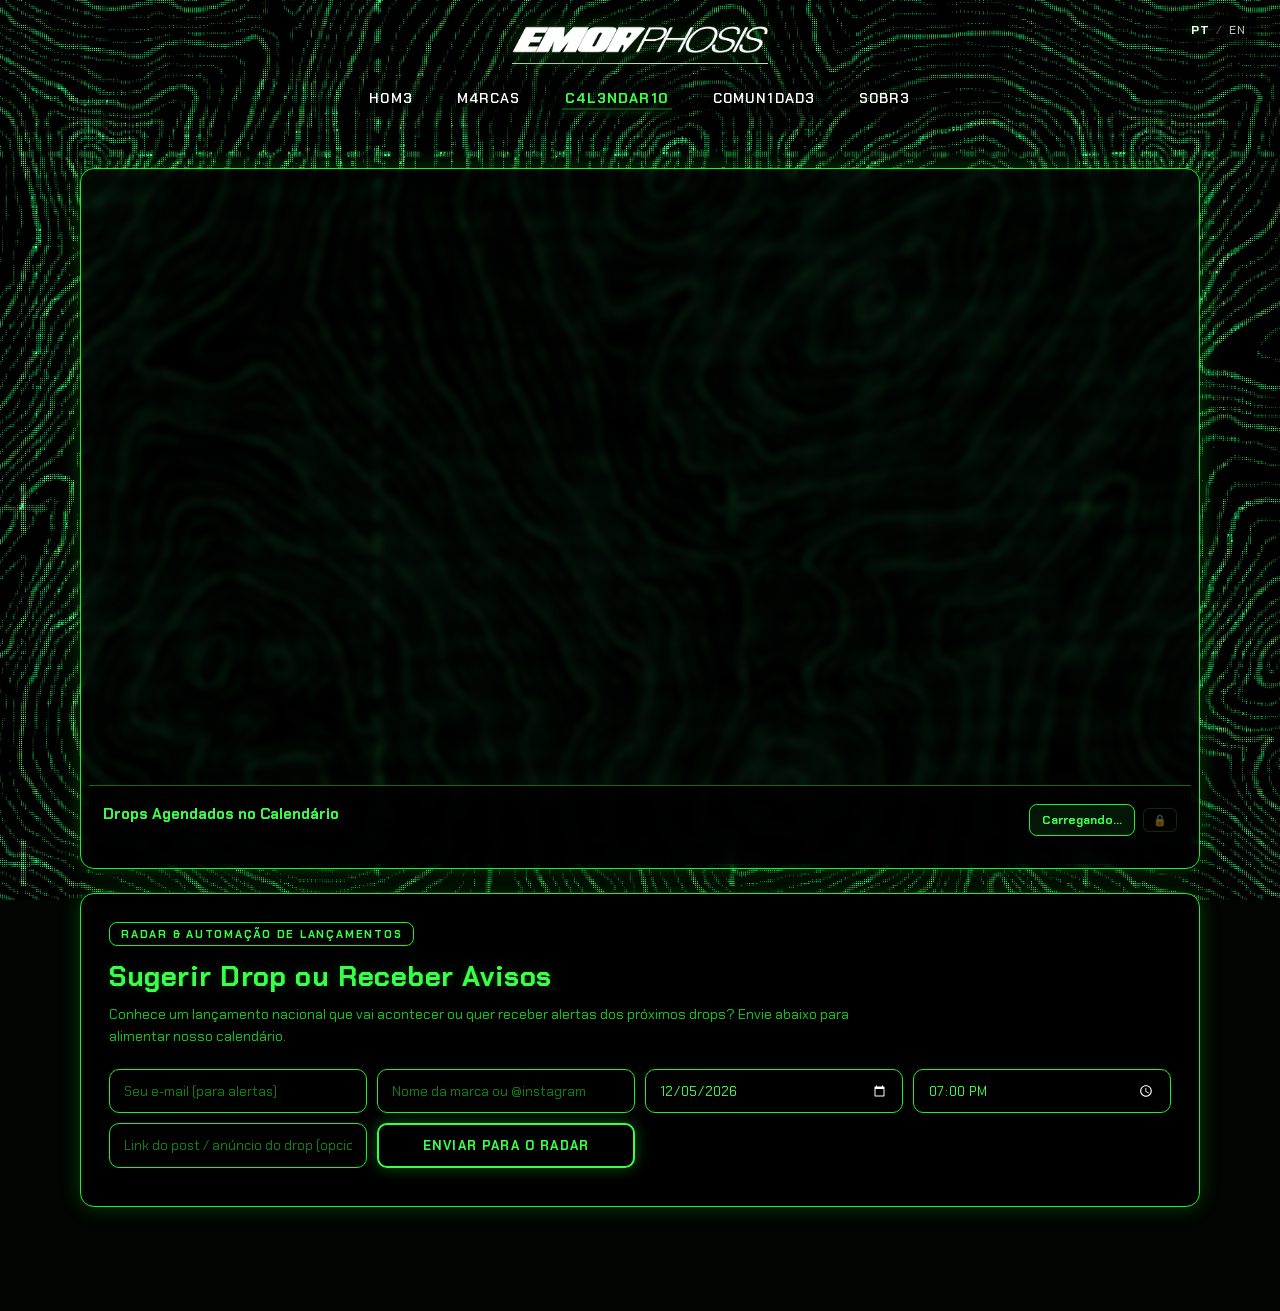
==== commit 4aea9042: "sync(tesla): Merge 3-Way Hostinger + Local (144 Marcas, 12 Estados, C0MUN1DAD" ====
--- a/c4l3ndar10.html
+++ b/c4l3ndar10.html
@@ -8,11 +8,11 @@
   <link rel="preconnect" href="https://fonts.googleapis.com" />
   <link rel="preconnect" href="https://fonts.gstatic.com" crossorigin />
   <link href="https://fonts.googleapis.com/css2?family=Chakra+Petch:wght@500;600;700&family=Inter:wght@400;500;600;700&family=Share+Tech+Mono&display=swap" rel="stylesheet" />
-  <link rel="stylesheet" href="assets/css/style.css?v=20261118g" />
+  <link rel="stylesheet" href="assets/css/style.css?v=20261126g" />
 </head>
 <body>
   <div class="bg-layer" aria-hidden="true">
-    <img src="assets/img/calendar-bg.png?v=20261109g" alt="" />
+    <img src="assets/img/calendar-bg.png?v=20261126g" alt="" />
   </div>
 
   <!-- Cabeçalho Padrão Emorphosis -->
@@ -24,7 +24,7 @@
     </div>
 
     <div class="brand-wrap">
-      <a href="/?v=20261109e" class="brand-link" aria-label="EMORPHOSIS - Página Inicial">
+      <a href="/?v=20261126g" class="brand-link" aria-label="EMORPHOSIS - Página Inicial">
         <img src="assets/img/logo.png" alt="EMORPHOSIS" class="brand-logo" />
       </a>
       <div class="brand-divider" role="presentation"></div>
@@ -32,9 +32,10 @@
 
     <nav class="site-nav" aria-label="Menu principal">
       <ul class="nav-list">
-        <li><a href="/?v=20261109e" class="nav-link">H0M3</a></li>
+        <li><a href="/?v=20261126g" class="nav-link">H0M3</a></li>
         <li><a href="m4rcas.html" class="nav-link">M4RCAS</a></li>
         <li><a href="c4l3ndar10.html" class="nav-link active" aria-current="page">C4L3NDAR10</a></li>
+        <li><a href="c0mun1dad3.html" class="nav-link">C0MUN1DAD3</a></li>
         <li><a href="s0br3.html" class="nav-link">S0BR3</a></li>
       </ul>
     </nav>
@@ -134,8 +135,8 @@
     </div>
   </main>
 
-  <script src="assets/js/i18n.js?v=20261118g"></script>
-  <script src="assets/js/main.js?v=20261118g"></script>
+  <script src="assets/js/i18n.js?v=20261126g"></script>
+  <script src="assets/js/main.js?v=20261126g"></script>
   <script>
     (function () {
       fetch("api/cron_dispatch_drops.php?mode=ping").catch(() => {});
--- a/assets/css/style.css
+++ b/assets/css/style.css
@@ -2568,13 +2568,13 @@
   pointer-events: auto;
 }
 
-/* No telefone: centraliza o botão de 10 estados (+ GPS) na mesma linha horizontal acima da barra "RADAR ATIVO" */
+/* No telefone: posiciona o botão de estados levemente abaixo da imagem central e acima dos botões dos estados */
 .map-left-controls.is-mobile-above-hud {
   flex-direction: row;
   align-items: center;
   justify-content: center;
   gap: 6px;
-  transform: translate(-50%, -100%);
+  transform: translateX(-50%);
 }
 
 .map-left-controls.is-mobile-above-hud .map-left-action-btn {
@@ -4791,3 +4791,1485 @@
     font-size: 10.5px;
   }
 }
+
+/* ==========================================================================
+   COLAB: EMORPHOSIS X NEW CULT DESTROY (H0M3 LINK & PÁGINA DEDICADA)
+   ========================================================================== */
+
+@font-face {
+  font-family: "Scorched Earth";
+  src: url("../fonts/scorched_earth.otf?v=20261124g") format("opentype");
+  font-weight: normal;
+  font-style: normal;
+  font-display: swap;
+}
+
+/* Link no canto superior esquerdo da página inicial (H0M3) — fonte Scorched Earth branca com outline preta, sem glow verde */
+.home-colab-corner-link {
+  position: absolute;
+  top: 18px;
+  left: 24px;
+  z-index: 35;
+  display: inline-flex;
+  align-items: center;
+  padding: 4px 8px;
+  background: transparent !important;
+  border: 0 !important;
+  box-shadow: none !important;
+  color: #ffffff;
+  font-family: "Scorched Earth", "Silkscreen", "Share Tech Mono", var(--font-cyber), monospace;
+  font-size: 17px;
+  font-weight: 800;
+  letter-spacing: 0.08em;
+  text-transform: lowercase;
+  text-decoration: none;
+  paint-order: stroke fill;
+  -webkit-text-stroke: 2.2px #000000;
+  text-shadow:
+    -1.2px -1.2px 0 #000000,
+     1.2px -1.2px 0 #000000,
+    -1.2px  1.2px 0 #000000,
+     1.2px  1.2px 0 #000000;
+  filter: none;
+  transition: transform 0.2s ease;
+}
+
+.home-colab-corner-link:hover {
+  color: #ffffff;
+  transform: translateY(-1px) scale(1.03);
+  text-shadow:
+    -1.2px -1.2px 0 #000000,
+     1.2px -1.2px 0 #000000,
+    -1.2px  1.2px 0 #000000,
+     1.2px  1.2px 0 #000000;
+  filter: none;
+}
+
+/* Página da Colab: newcultdestroy.html */
+body.page-colab-ncd {
+  position: relative;
+  min-height: 100vh;
+  width: 100%;
+  margin: 0;
+  background: #030503;
+  color: #ffffff;
+  overflow-x: hidden;
+}
+
+/* Fundo oficial de tela inteira da página da Colab (imagem completa sem recorte) */
+.colab-full-bg {
+  position: fixed;
+  inset: 0;
+  z-index: 1;
+  width: 100vw;
+  height: 100vh;
+  pointer-events: none;
+  background: #050705;
+  overflow: hidden;
+  display: flex;
+  align-items: center;
+  justify-content: center;
+}
+
+.colab-full-bg-img {
+  width: 100%;
+  height: 100%;
+  object-fit: fill;
+  object-position: center center;
+  display: block;
+  image-rendering: -webkit-optimize-contrast;
+  image-rendering: high-quality;
+}
+
+@media (max-width: 820px) {
+  .colab-full-bg-img {
+    object-fit: contain;
+  }
+}
+
+/* Fundo dividido legado */
+.colab-split-bg {
+  position: fixed;
+  inset: 0;
+  z-index: 1;
+  display: flex;
+  flex-direction: column;
+  width: 100%;
+  height: 100vh;
+  pointer-events: none;
+  background: #030503;
+}
+
+.colab-half {
+  position: relative;
+  width: 100%;
+  height: 50vh;
+  overflow: hidden;
+  display: flex;
+  align-items: center;
+  justify-content: center;
+}
+
+.colab-half-img {
+  width: 100%;
+  height: 100%;
+  object-fit: cover;
+  object-position: center center;
+  display: block;
+  image-rendering: -webkit-optimize-contrast;
+  image-rendering: high-quality;
+}
+
+.colab-half-top .colab-half-img {
+  opacity: 1;
+  -webkit-mask-image: linear-gradient(
+    to bottom,
+    rgba(0, 0, 0, 0.96) 0%,
+    rgba(0, 0, 0, 1) 10%,
+    rgba(0, 0, 0, 1) 86%,
+    rgba(0, 0, 0, 0.18) 100%
+  );
+  mask-image: linear-gradient(
+    to bottom,
+    rgba(0, 0, 0, 0.96) 0%,
+    rgba(0, 0, 0, 1) 10%,
+    rgba(0, 0, 0, 1) 86%,
+    rgba(0, 0, 0, 0.18) 100%
+  );
+}
+
+.colab-half-bottom .colab-half-img {
+  opacity: 1;
+  -webkit-mask-image: linear-gradient(
+    to top,
+    rgba(0, 0, 0, 0.98) 0%,
+    rgba(0, 0, 0, 1) 10%,
+    rgba(0, 0, 0, 1) 86%,
+    rgba(0, 0, 0, 0.18) 100%
+  );
+  mask-image: linear-gradient(
+    to top,
+    rgba(0, 0, 0, 0.98) 0%,
+    rgba(0, 0, 0, 1) 10%,
+    rgba(0, 0, 0, 1) 86%,
+    rgba(0, 0, 0, 0.18) 100%
+  );
+}
+
+.colab-half-vignette {
+  position: absolute;
+  inset: 0;
+  background: radial-gradient(
+    ellipse 94% 92% at 50% 50%,
+    rgba(0, 0, 0, 0) 68%,
+    rgba(0, 0, 0, 0.35) 90%,
+    rgba(0, 0, 0, 0.72) 100%
+  );
+  pointer-events: none;
+}
+
+/* Header da Colab: título centralizado no topo em fonte estilizada */
+.colab-header {
+  position: fixed;
+  top: 0;
+  left: 0;
+  right: 0;
+  z-index: 45;
+  display: flex;
+  align-items: center;
+  justify-content: center;
+  padding: 18px 24px;
+  pointer-events: none;
+}
+
+.colab-back-home {
+  position: absolute;
+  top: 18px;
+  left: 22px;
+  pointer-events: auto;
+  display: inline-flex;
+  align-items: center;
+  padding: 4px 8px;
+  background: transparent !important;
+  border: 0 !important;
+  box-shadow: none !important;
+  color: #ffffff;
+  font-family: "Scorched Earth", "Share Tech Mono", var(--font-cyber), monospace;
+  font-size: 16px;
+  font-weight: 800;
+  letter-spacing: 0.1em;
+  text-decoration: none;
+  paint-order: stroke fill;
+  -webkit-text-stroke: 2px #000000;
+  text-shadow:
+    -1.2px -1.2px 0 #000000,
+     1.2px -1.2px 0 #000000,
+    -1.2px  1.2px 0 #000000,
+     1.2px  1.2px 0 #000000;
+  filter: none;
+  transition: transform 0.2s ease;
+}
+
+.colab-back-home:hover {
+  color: #ffffff;
+  transform: scale(1.05);
+  text-shadow:
+    -1.2px -1.2px 0 #000000,
+     1.2px -1.2px 0 #000000,
+    -1.2px  1.2px 0 #000000,
+     1.2px  1.2px 0 #000000;
+}
+
+.colab-top-title {
+  position: relative;
+  margin: 0;
+  padding: 6px 14px;
+  background: transparent !important;
+  border: 0 !important;
+  box-shadow: none !important;
+  font-family: "Scorched Earth", "Silkscreen", "Rubik Glitch", "Share Tech Mono", var(--font-cyber), monospace;
+  font-size: clamp(22px, 3.2vw, 38px);
+  font-weight: 800;
+  letter-spacing: 0.12em;
+  text-transform: lowercase;
+  text-align: center;
+  color: #ffffff;
+  paint-order: stroke fill;
+  -webkit-text-stroke: 3px #000000;
+  text-shadow:
+    -1.5px -1.5px 0 #000000,
+     1.5px -1.5px 0 #000000,
+    -1.5px  1.5px 0 #000000,
+     1.5px  1.5px 0 #000000;
+  filter: none;
+  pointer-events: auto;
+}
+
+/* Palco de conteúdos espalhados com blend e degradê leve nas bordas */
+.colab-scatter-stage {
+  position: relative;
+  z-index: 20;
+  width: 100%;
+  min-height: 100vh;
+  overflow: hidden;
+}
+
+.colab-scatter-item {
+  position: absolute;
+  display: flex;
+  flex-direction: column;
+  align-items: center;
+  text-decoration: none;
+  color: #ffffff;
+  width: clamp(135px, 14.5vw, 215px);
+  transition: transform 0.35s cubic-bezier(0.16, 1, 0.3, 1), filter 0.35s ease, z-index 0s;
+  z-index: 22;
+}
+
+.colab-scatter-media {
+  position: relative;
+  width: 100%;
+  aspect-ratio: 4 / 5;
+  overflow: hidden;
+  border-radius: 18px;
+  /* Degradê leve apenas na borda externa entre o conteúdo e o fundo da página, mantendo o centro 100% nítido */
+  -webkit-mask-image: radial-gradient(
+    ellipse 84% 84% at 50% 50%,
+    rgba(0, 0, 0, 1) 66%,
+    rgba(0, 0, 0, 0.85) 80%,
+    rgba(0, 0, 0, 0.35) 92%,
+    rgba(0, 0, 0, 0) 100%
+  );
+  mask-image: radial-gradient(
+    ellipse 84% 84% at 50% 50%,
+    rgba(0, 0, 0, 1) 66%,
+    rgba(0, 0, 0, 0.85) 80%,
+    rgba(0, 0, 0, 0.35) 92%,
+    rgba(0, 0, 0, 0) 100%
+  );
+  filter: drop-shadow(0 0 16px rgba(0, 0, 0, 0.75));
+}
+
+.colab-scatter-media::after {
+  content: "";
+  position: absolute;
+  inset: 0;
+  background: radial-gradient(
+    ellipse 86% 86% at 50% 50%,
+    rgba(0, 0, 0, 0) 70%,
+    rgba(3, 5, 3, 0.35) 88%,
+    rgba(3, 5, 3, 0.85) 100%
+  );
+  pointer-events: none;
+}
+
+.colab-scatter-media img {
+  width: 100%;
+  height: 100%;
+  object-fit: cover;
+  display: block;
+  opacity: 1;
+  image-rendering: -webkit-optimize-contrast;
+  image-rendering: high-quality;
+  transition: transform 0.4s ease, filter 0.35s ease;
+}
+
+.colab-scatter-tag {
+  margin-top: -6px;
+  padding: 2px 6px;
+  background: transparent !important;
+  border: 0 !important;
+  box-shadow: none !important;
+  font-family: "Scorched Earth", "Share Tech Mono", var(--font-cyber), monospace;
+  font-size: 13px;
+  font-weight: 800;
+  letter-spacing: 0.08em;
+  color: #ffffff;
+  paint-order: stroke fill;
+  -webkit-text-stroke: 1.8px #000000;
+  text-shadow:
+    -1px -1px 0 #000000,
+     1px -1px 0 #000000,
+    -1px  1px 0 #000000,
+     1px  1px 0 #000000,
+     0 0 5px #39ff48,
+     0 0 10px #39ff48,
+     0 0 16px #19f028,
+     0 0 24px rgba(57, 255, 72, 0.95);
+  filter: drop-shadow(0 0 5px rgba(57, 255, 72, 0.92));
+  opacity: 0.95;
+  transition: opacity 0.25s ease, transform 0.25s ease, text-shadow 0.25s ease;
+  white-space: nowrap;
+}
+
+.colab-scatter-item:hover {
+  z-index: 38;
+  transform: scale(1.1) translateY(-4px) !important;
+}
+
+.colab-scatter-item:hover .colab-scatter-media img {
+  opacity: 1;
+  transform: scale(1.05);
+  filter: contrast(1.12) saturate(1.05);
+}
+
+.colab-scatter-item:hover .colab-scatter-tag {
+  opacity: 1;
+  color: #ffffff;
+  text-shadow:
+    -1px -1px 0 #000000,
+     1px -1px 0 #000000,
+    -1px  1px 0 #000000,
+     1px  1px 0 #000000,
+     0 0 8px #39ff48,
+     0 0 14px #39ff48,
+     0 0 24px #19f028,
+     0 0 34px #39ff48;
+}
+
+/* Posições espalhadas harmonicamente pela tela */
+.colab-pos-1  { top: 10%; left: 3%;  transform: rotate(-4deg); }
+.colab-pos-2  { top: 12%; left: 21%; transform: rotate(3deg); }
+.colab-pos-3  { top: 12%; right: 21%; transform: rotate(-3deg); }
+.colab-pos-4  { top: 10%; right: 3%; transform: rotate(4deg); }
+
+.colab-pos-5  { top: 38%; left: 2%;  transform: rotate(3deg); }
+.colab-pos-6  { top: 35%; left: 17%; transform: rotate(-2.5deg); }
+.colab-pos-7  { top: 35%; right: 17%; transform: rotate(2.5deg); }
+.colab-pos-8  { top: 38%; right: 2%; transform: rotate(-3.5deg); }
+
+.colab-pos-9  { bottom: 6%; left: 4%;  transform: rotate(-3deg); }
+.colab-pos-10 { bottom: 8%; left: 23%; transform: rotate(2.5deg); }
+.colab-pos-11 { bottom: 8%; right: 23%; transform: rotate(-2.5deg); }
+.colab-pos-12 { bottom: 6%; right: 4%; transform: rotate(3.5deg); }
+
+/* Centro da tela: COMING SOON com fonte bold estilizada tamanho 34px piscando em efeito de glitch */
+.colab-center-cta-wrap {
+  position: fixed;
+  top: 50%;
+  left: 50%;
+  transform: translate(-50%, -50%);
+  z-index: 50;
+  display: flex;
+  align-items: center;
+  justify-content: center;
+}
+
+.colab-coming-soon {
+  position: relative;
+  display: inline-block;
+  padding: 10px 20px;
+  background: transparent !important;
+  border: 0 !important;
+  box-shadow: none !important;
+  font-family: "Scorched Earth", "Silkscreen", "Rubik Glitch", "Share Tech Mono", var(--font-cyber), monospace;
+  font-size: 40px;
+  font-weight: 800;
+  letter-spacing: 0.14em;
+  text-transform: uppercase;
+  text-decoration: none;
+  color: #ffffff;
+  paint-order: stroke fill;
+  -webkit-text-stroke: 3.5px #000000;
+  text-shadow:
+    -1.6px -1.6px 0 #000000,
+     1.6px -1.6px 0 #000000,
+    -1.6px  1.6px 0 #000000,
+     1.6px  1.6px 0 #000000;
+  filter: none;
+  cursor: pointer;
+  user-select: none;
+  animation: colabOccasionalGlitchMain 4.8s infinite steps(1, end);
+}
+
+.colab-coming-soon::before,
+.colab-coming-soon::after {
+  content: attr(data-text);
+  position: absolute;
+  inset: 10px 20px;
+  pointer-events: none;
+  background: transparent !important;
+  font-family: inherit;
+  font-size: 40px;
+  font-weight: 800;
+  letter-spacing: 0.14em;
+  text-transform: uppercase;
+  color: #ffffff;
+  paint-order: stroke fill;
+  -webkit-text-stroke: 3.5px #000000;
+  opacity: 0;
+}
+
+.colab-coming-soon::before {
+  text-shadow:
+    -1.6px -1.6px 0 #000000,
+     1.6px -1.6px 0 #000000,
+    -1.6px  1.6px 0 #000000,
+     1.6px  1.6px 0 #000000;
+  animation: colabOccasionalGlitchTop 4.8s infinite steps(1, end);
+}
+
+.colab-coming-soon::after {
+  text-shadow:
+    -1.6px -1.6px 0 #000000,
+     1.6px -1.6px 0 #000000,
+    -1.6px  1.6px 0 #000000,
+     1.6px  1.6px 0 #000000;
+  animation: colabOccasionalGlitchBot 4.8s infinite steps(1, end);
+}
+
+.colab-coming-soon:hover {
+  color: #ffffff;
+  text-shadow:
+    -1.6px -1.6px 0 #000000,
+     1.6px -1.6px 0 #000000,
+    -1.6px  1.6px 0 #000000,
+     1.6px  1.6px 0 #000000;
+  filter: none;
+}
+
+@keyframes colabOccasionalGlitchMain {
+  0%, 86%, 97%, 100% {
+    opacity: 1;
+    transform: translate(0, 0) skewX(0deg);
+  }
+  87% {
+    opacity: 0.85;
+    transform: translate(-3px, 1px) skewX(-5deg);
+  }
+  89% {
+    opacity: 0.25;
+    transform: translate(4px, -1px) skewX(4deg);
+  }
+  91% {
+    opacity: 1;
+    transform: translate(-2px, 0) skewX(-2deg);
+  }
+  93% {
+    opacity: 0.35;
+    transform: translate(3px, 1px) skewX(5deg);
+  }
+  95% {
+    opacity: 1;
+    transform: translate(-2px, -1px) skewX(-3deg);
+  }
+}
+
+@keyframes colabOccasionalGlitchTop {
+  0%, 86%, 97%, 100% {
+    opacity: 0;
+    clip-path: inset(0 0 100% 0);
+    transform: translate(0, 0);
+  }
+  87% {
+    opacity: 1;
+    clip-path: inset(4% 0 58% 0);
+    transform: translate(-5px, -2px);
+  }
+  90% {
+    opacity: 1;
+    clip-path: inset(22% 0 38% 0);
+    transform: translate(5px, 1px);
+  }
+  93% {
+    opacity: 1;
+    clip-path: inset(45% 0 18% 0);
+    transform: translate(-4px, 1px);
+  }
+  95% {
+    opacity: 1;
+    clip-path: inset(10% 0 66% 0);
+    transform: translate(4px, -1px);
+  }
+}
+
+@keyframes colabOccasionalGlitchBot {
+  0%, 86%, 97%, 100% {
+    opacity: 0;
+    clip-path: inset(100% 0 0 0);
+    transform: translate(0, 0);
+  }
+  88% {
+    opacity: 1;
+    clip-path: inset(56% 0 4% 0);
+    transform: translate(5px, 2px);
+  }
+  91% {
+    opacity: 1;
+    clip-path: inset(34% 0 24% 0);
+    transform: translate(-5px, -1px);
+  }
+  94% {
+    opacity: 1;
+    clip-path: inset(68% 0 6% 0);
+    transform: translate(4px, -1px);
+  }
+  96% {
+    opacity: 1;
+    clip-path: inset(20% 0 50% 0);
+    transform: translate(-3px, 1px);
+  }
+}
+
+/* Responsividade Mobile para o botão da H0M3 e página da Colab */
+@media (max-width: 820px) {
+  .home-colab-corner-link {
+    position: relative;
+    top: auto;
+    left: auto;
+    margin-top: 10px;
+    padding: 4px 10px;
+    font-size: 11px;
+    max-width: 94vw;
+    align-self: center;
+    justify-content: center;
+    text-align: center;
+    white-space: nowrap;
+  }
+}
+
+@media (max-width: 768px) {
+
+  .colab-header {
+    flex-direction: column;
+    gap: 8px;
+    padding: 12px 10px;
+  }
+
+  .colab-back-home {
+    position: static;
+    align-self: flex-start;
+    font-size: 10.5px;
+    padding: 4px 9px;
+  }
+
+  .colab-top-title {
+    font-size: 13.5px;
+    padding: 8px 14px;
+    letter-spacing: 0.08em;
+  }
+
+  .colab-scatter-stage {
+    display: grid;
+    grid-template-columns: repeat(2, 1fr);
+    gap: 14px;
+    padding: 112px 14px 48px;
+    align-items: center;
+    justify-items: center;
+  }
+
+  .colab-scatter-item {
+    position: relative;
+    top: auto !important;
+    left: auto !important;
+    right: auto !important;
+    bottom: auto !important;
+    width: 100%;
+    max-width: 165px;
+  }
+
+  .colab-coming-soon,
+  .colab-coming-soon::before,
+  .colab-coming-soon::after {
+    font-size: 24px;
+  }
+
+  .colab-coming-soon {
+    padding: 12px 20px;
+  }
+
+  .colab-coming-soon::before,
+  .colab-coming-soon::after {
+    inset: 12px 20px;
+  }
+}
+
+/* ==========================================================================
+   ABA C0MUN1DAD3 — GRADE DE MOLDURAS RETANGULARES (2560x1440) + PROMPT CMD
+   ========================================================================== */
+
+body.page-comunidade {
+  background: #000000;
+  min-height: 100vh;
+  height: 100vh;
+  overflow: hidden;
+}
+
+body.page-comunidade .site-header {
+  position: relative;
+  z-index: 30;
+  padding: 4px 16px 0;
+  pointer-events: none;
+}
+
+body.page-comunidade .site-header .brand-wrap {
+  padding: 2px 18px 4px;
+  pointer-events: auto;
+}
+
+body.page-comunidade .site-header .brand-divider {
+  margin-top: 6px;
+}
+
+body.page-comunidade .site-header .lang-switch {
+  top: 8px;
+  right: 24px;
+  pointer-events: auto;
+}
+
+body.page-comunidade .site-header .site-nav {
+  position: fixed;
+  left: 50%;
+  bottom: 8px;
+  transform: translateX(-50%);
+  margin-top: 0;
+  z-index: 35;
+  width: max-content;
+  max-width: 96vw;
+  display: flex;
+  flex-direction: column;
+  align-items: center;
+  gap: 6px;
+  pointer-events: auto;
+}
+
+.community-nav-min-btn {
+  display: none;
+  appearance: none;
+  -webkit-appearance: none;
+  cursor: pointer;
+  font-family: "Share Tech Mono", var(--font-cyber);
+  font-size: 10.5px;
+  font-weight: 700;
+  letter-spacing: 0.08em;
+  color: #39ff48;
+  background: rgba(0, 5, 1, 0.9);
+  border: 1px solid #39ff48;
+  border-radius: 4px;
+  padding: 3px 11px;
+  box-shadow: 0 0 10px rgba(0, 0, 0, 0.9), 0 0 8px rgba(57, 255, 72, 0.35);
+  transition: background 0.16s ease, color 0.16s ease, box-shadow 0.16s ease;
+}
+
+.community-nav-min-btn:hover,
+.community-nav-min-btn:active {
+  background: #39ff48;
+  color: #000000;
+}
+
+body.page-comunidade .site-header .site-nav.is-minimized .nav-list {
+  display: none !important;
+}
+
+.community-viewport-board {
+  position: fixed;
+  inset: 0;
+  width: 100vw;
+  height: 100vh;
+  z-index: 15;
+  overflow: hidden;
+  background: #000000;
+}
+
+.community-bg-img {
+  position: absolute;
+  inset: 0;
+  width: 100%;
+  height: 100%;
+  object-fit: fill;
+  display: block;
+  user-select: none;
+  pointer-events: none;
+}
+
+.community-grid-overlay {
+  position: absolute;
+  inset: 0;
+  width: 100%;
+  height: 100%;
+  pointer-events: none;
+}
+
+/* Moldura #01 — Perímetro exato do 1º retângulo do fundo (X: 20..328 / 2560, Y: 85..297 / 1440) */
+.community-member-slot {
+  position: absolute;
+  box-sizing: border-box;
+  pointer-events: auto;
+  cursor: pointer;
+  outline: none;
+  z-index: 22;
+}
+
+.community-slot-1 {
+  left: 0.78125%;
+  top: 5.90278%;
+  width: 12.03125%;
+  height: 14.72222%;
+  /* Espaço visível entre a borda do perímetro do retângulo do fundo e a imagem do membro */
+  padding: clamp(7px, 0.65vw, 15px);
+}
+
+/* Moldura #02 — Perímetro exato do 2º retângulo do fundo (X: 328..645 / 2560, Y: 85..297 / 1440) */
+.community-slot-2 {
+  left: 12.8125%;
+  top: 5.90278%;
+  width: 12.3828125%;
+  height: 14.72222%;
+  padding: clamp(7px, 0.65vw, 15px);
+}
+
+/* Moldura #03 — Perímetro exato do 3º retângulo do fundo (X: 645..963 / 2560, Y: 85..297 / 1440) */
+.community-slot-3 {
+  left: 25.1953125%;
+  top: 5.90278%;
+  width: 12.421875%;
+  height: 14.72222%;
+  padding: clamp(7px, 0.65vw, 15px);
+}
+
+/* Moldura #04 — Perímetro exato do 4º retângulo do fundo (X: 963..1280 / 2560, Y: 85..297 / 1440) */
+.community-slot-4 {
+  left: 37.6171875%;
+  top: 5.90278%;
+  width: 12.3828125%;
+  height: 14.72222%;
+  padding: clamp(7px, 0.65vw, 15px);
+}
+
+/* Moldura #05 — Perímetro exato do 5º retângulo do fundo (X: 1280..1596 / 2560, Y: 85..297 / 1440) */
+.community-slot-5 {
+  left: 50%;
+  top: 5.90278%;
+  width: 12.34375%;
+  height: 14.72222%;
+  padding: clamp(7px, 0.65vw, 15px);
+}
+
+.community-member-frame {
+  position: relative;
+  width: 100%;
+  height: 100%;
+  overflow: hidden;
+  border: 1px solid rgba(57, 255, 72, 0.42);
+  background: #010902;
+  box-shadow: 0 0 12px rgba(0, 0, 0, 0.9);
+  transition: border-color 0.2s ease, box-shadow 0.2s ease, transform 0.2s ease;
+}
+
+.community-member-slot:hover .community-member-frame,
+.community-member-slot:focus-visible .community-member-frame,
+.community-member-slot.is-active .community-member-frame {
+  border-color: #39ff48;
+  box-shadow: 0 0 18px rgba(57, 255, 72, 0.55), inset 0 0 12px rgba(57, 255, 72, 0.22);
+  transform: scale(1.012);
+}
+
+.community-member-img {
+  width: 100%;
+  height: 100%;
+  object-fit: fill;
+  object-position: center;
+  display: block;
+  user-select: none;
+  transition: transform 0.32s ease, filter 0.25s ease;
+}
+
+.community-member-slot:hover .community-member-img,
+.community-member-slot.is-active .community-member-img {
+  transform: scale(1.035);
+  filter: contrast(1.06) brightness(1.05);
+}
+
+.community-member-tag {
+  position: absolute;
+  left: 6px;
+  bottom: 6px;
+  padding: 2px 7px;
+  font-family: "Share Tech Mono", var(--font-cyber);
+  font-size: clamp(8.5px, 0.58vw, 11px);
+  font-weight: 700;
+  letter-spacing: 0.08em;
+  color: #39ff48;
+  background: rgba(0, 5, 1, 0.88);
+  border: 1px solid rgba(57, 255, 72, 0.6);
+  text-shadow: 0 0 6px rgba(57, 255, 72, 0.45);
+  pointer-events: none;
+}
+
+/* Janela de Prompt de Comando (CMD) da Comunidade — Mesmo aspecto do prompt das marcas na H0M3 */
+.community-cmd-window {
+  position: absolute;
+  left: 50%;
+  top: calc(20.625% + 10px);
+  width: min(840px, 94vw);
+  max-height: calc(100vh - 21.5vh - 54px);
+  display: flex;
+  flex-direction: column;
+  z-index: 45;
+  pointer-events: none;
+  opacity: 0;
+  visibility: hidden;
+  transform: translate(-50%, 6px) scale(0.985);
+  transition: opacity 0.18s ease, transform 0.18s ease, visibility 0.18s ease;
+}
+
+.community-cmd-window.is-open {
+  pointer-events: auto;
+  opacity: 1;
+  visibility: visible;
+  transform: translate(-50%, 0) scale(1);
+}
+
+.community-cmd-body {
+  display: flex;
+  flex-direction: column;
+  gap: 11px;
+  padding: 12px 14px 14px;
+  overflow-y: auto;
+  overscroll-behavior: contain;
+  max-height: calc(100vh - 21.5vh - 96px);
+}
+
+.community-cmd-header {
+  display: flex;
+  align-items: center;
+  gap: 12px;
+}
+
+.community-cmd-avatar {
+  width: 68px;
+  height: 48px;
+  object-fit: cover;
+  border: 1px solid #39ff48;
+  border-radius: 3px;
+  background: #000000;
+  flex-shrink: 0;
+  box-shadow: 0 0 10px rgba(57, 255, 72, 0.3);
+}
+
+.community-cmd-handle {
+  font-family: "Share Tech Mono", monospace;
+  font-size: 11.5px;
+  font-weight: 400;
+  color: #88ff91;
+  margin-left: 6px;
+}
+
+.community-cmd-author {
+  font-family: "Share Tech Mono", monospace;
+  font-size: 10.5px;
+  letter-spacing: 0.08em;
+  color: #b4ffba;
+  background: rgba(25, 240, 40, 0.11);
+  border: 1px solid rgba(57, 255, 72, 0.4);
+  padding: 2px 8px;
+  border-radius: 3px;
+}
+
+.community-cmd-terminal {
+  min-height: 112px;
+  font-size: 11.8px;
+  line-height: 1.52;
+}
+
+/* Galeria de Trabalhos dentro do Prompt CMD */
+.community-works-section {
+  display: flex;
+  flex-direction: column;
+  gap: 8px;
+  background: rgba(1, 10, 2, 0.92);
+  border: 1px solid rgba(57, 255, 72, 0.35);
+  border-radius: 4px;
+  padding: 10px;
+}
+
+.community-works-header {
+  display: flex;
+  align-items: center;
+  justify-content: space-between;
+  gap: 8px;
+  border-bottom: 1px dashed rgba(57, 255, 72, 0.32);
+  padding-bottom: 6px;
+}
+
+.community-works-title {
+  font-family: "Share Tech Mono", var(--font-cyber);
+  font-size: 11px;
+  font-weight: 700;
+  letter-spacing: 0.08em;
+  color: #39ff48;
+}
+
+.community-works-count {
+  font-family: "Share Tech Mono", monospace;
+  font-size: 10px;
+  color: #000000;
+  background: #39ff48;
+  padding: 1px 7px;
+  border-radius: 2px;
+  font-weight: 700;
+  letter-spacing: 0.08em;
+}
+
+.community-works-grid {
+  display: grid;
+  grid-template-columns: repeat(4, minmax(0, 1fr));
+  gap: 9px;
+}
+
+.community-work-card {
+  display: flex;
+  flex-direction: column;
+  background: #000401;
+  border: 1px solid rgba(57, 255, 72, 0.38);
+  border-radius: 3px;
+  overflow: hidden;
+  cursor: pointer;
+  transition: border-color 0.18s ease, box-shadow 0.18s ease, transform 0.18s ease;
+  outline: none;
+}
+
+.community-work-card:hover,
+.community-work-card:focus-visible {
+  border-color: #39ff48;
+  box-shadow: 0 0 14px rgba(57, 255, 72, 0.42);
+  transform: translateY(-2px);
+}
+
+.community-work-thumb-wrap {
+  position: relative;
+  width: 100%;
+  aspect-ratio: 4 / 3;
+  background: #000000;
+  overflow: hidden;
+}
+
+.community-work-img {
+  width: 100%;
+  height: 100%;
+  object-fit: cover;
+  display: block;
+  transition: transform 0.28s ease;
+}
+
+.community-work-card:hover .community-work-img {
+  transform: scale(1.06);
+}
+
+.community-work-res {
+  position: absolute;
+  top: 4px;
+  right: 4px;
+  padding: 1px 5px;
+  font-family: "Share Tech Mono", monospace;
+  font-size: 9px;
+  color: #39ff48;
+  background: rgba(0, 5, 1, 0.88);
+  border: 1px solid rgba(57, 255, 72, 0.55);
+  letter-spacing: 0.04em;
+}
+
+.community-work-caption {
+  display: flex;
+  flex-direction: column;
+  gap: 2px;
+  padding: 6px 7px;
+  border-top: 1px solid rgba(57, 255, 72, 0.22);
+}
+
+.community-work-name {
+  font-family: "Share Tech Mono", var(--font-cyber);
+  font-size: 10px;
+  font-weight: 700;
+  color: #e6ffe8;
+  letter-spacing: 0.05em;
+  white-space: nowrap;
+  overflow: hidden;
+  text-overflow: ellipsis;
+}
+
+.community-work-tech {
+  font-family: "Share Tech Mono", monospace;
+  font-size: 9px;
+  color: #79e883;
+  white-space: nowrap;
+  overflow: hidden;
+  text-overflow: ellipsis;
+}
+
+/* Botões de Link para Instagram e Portfólio */
+.community-cmd-links {
+  display: flex;
+  flex-wrap: wrap;
+  gap: 10px;
+  padding-top: 2px;
+}
+
+.community-link-btn {
+  flex: 1 1 220px;
+  display: inline-flex;
+  align-items: center;
+  justify-content: center;
+  text-align: center;
+  text-decoration: none;
+  font-family: "Share Tech Mono", var(--font-cyber);
+  font-size: 12px;
+  font-weight: 700;
+  letter-spacing: 0.08em;
+  color: #000000;
+  background: #39ff48;
+  border: 1px solid #39ff48;
+  border-radius: 3px;
+  padding: 9px 14px;
+  box-shadow: 0 0 14px rgba(57, 255, 72, 0.45);
+  transition: background 0.16s ease, color 0.16s ease, box-shadow 0.16s ease, transform 0.16s ease;
+}
+
+.community-link-btn:hover {
+  background: #000000;
+  color: #39ff48;
+  box-shadow: 0 0 20px rgba(57, 255, 72, 0.75);
+  transform: translateY(-1px);
+}
+
+.community-link-portfolio {
+  background: rgba(25, 240, 40, 0.16);
+  color: #39ff48;
+}
+
+.community-link-portfolio:hover {
+  background: #39ff48;
+  color: #000000;
+}
+
+/* Lightbox de Alta Resolução dos Trabalhos */
+.community-work-lightbox {
+  position: fixed;
+  inset: 0;
+  z-index: 120;
+  background: rgba(0, 4, 1, 0.88);
+  backdrop-filter: blur(4px);
+  display: flex;
+  align-items: center;
+  justify-content: center;
+  padding: 20px;
+  opacity: 0;
+  visibility: hidden;
+  pointer-events: none;
+  transition: opacity 0.18s ease, visibility 0.18s ease;
+}
+
+.community-work-lightbox.is-open {
+  opacity: 1;
+  visibility: visible;
+  pointer-events: auto;
+}
+
+.community-lightbox-window {
+  width: min(980px, 94vw);
+  max-height: 92vh;
+  display: flex;
+  flex-direction: column;
+}
+
+.community-lightbox-body {
+  display: flex;
+  flex-direction: column;
+  align-items: center;
+  gap: 12px;
+  padding: 14px;
+  background: #000501;
+  overflow-y: auto;
+}
+
+.community-lightbox-img {
+  max-width: 100%;
+  max-height: calc(92vh - 140px);
+  width: auto;
+  height: auto;
+  object-fit: contain;
+  border: 1px solid rgba(57, 255, 72, 0.55);
+  box-shadow: 0 0 28px rgba(0, 0, 0, 0.95);
+}
+
+.community-lightbox-footer {
+  width: 100%;
+  display: flex;
+  align-items: center;
+  justify-content: space-between;
+  flex-wrap: wrap;
+  gap: 10px;
+}
+
+.community-lightbox-meta {
+  font-family: "Share Tech Mono", var(--font-cyber);
+  font-size: 12px;
+  color: #b7ffbc;
+  letter-spacing: 0.06em;
+}
+
+.community-cmd-min-bottom-btn {
+  display: none;
+  cursor: pointer;
+  background: rgba(0, 5, 1, 0.95);
+  color: #39ff48;
+  border: 1px solid #39ff48;
+}
+
+@media (max-width: 960px) {
+  .community-cmd-window {
+    left: 3vw;
+    right: 3vw;
+    top: 22vh;
+    width: 94vw;
+    max-height: 74vh;
+  }
+
+  .community-works-grid {
+    grid-template-columns: repeat(2, minmax(0, 1fr));
+  }
+}
+
+@media (max-width: 768px) {
+  /* Logo central mais acima também no telefone */
+  body.page-comunidade .site-header {
+    padding: 2px 10px 0;
+  }
+
+  body.page-comunidade .site-header .brand-wrap {
+    padding: 2px 12px 3px;
+  }
+
+  body.page-comunidade .site-header .brand-logo {
+    width: min(155px, 46vw);
+  }
+
+  body.page-comunidade .site-header .brand-divider {
+    width: min(155px, 46vw);
+    margin-top: 4px;
+  }
+
+  body.page-comunidade .site-header .lang-switch {
+    top: 5px;
+    right: 8px;
+    padding: 3px 7px;
+    font-size: 10.5px;
+  }
+
+  /* Menu no extremo inferior com botão de minimizar no telefone */
+  body.page-comunidade .site-header .site-nav {
+    bottom: 6px;
+    max-width: 98vw;
+    gap: 5px;
+  }
+
+  .community-nav-min-btn {
+    display: inline-flex;
+    align-items: center;
+    justify-content: center;
+  }
+
+  body.page-comunidade .site-header .nav-list {
+    gap: 6px;
+    justify-content: center;
+  }
+
+  body.page-comunidade .site-header .nav-link {
+    font-size: 11px;
+    padding: 4px 8px;
+  }
+
+  /* No telefone, a imagem de cada membro ocupa 2 quadrados para aparecer por inteiro */
+  .community-slot-1 {
+    left: 0.78125%;
+    top: 5.90278%;
+    width: 24.4140625%;
+    height: 14.72222%;
+    padding: 5px;
+  }
+
+  .community-slot-2 {
+    left: 25.1953125%;
+    top: 5.90278%;
+    width: 24.8046875%;
+    height: 14.72222%;
+    padding: 5px;
+  }
+
+  .community-slot-3 {
+    left: 50%;
+    top: 5.90278%;
+    width: 24.765625%;
+    height: 14.72222%;
+    padding: 5px;
+  }
+
+  .community-slot-4 {
+    left: 74.765625%;
+    top: 5.90278%;
+    width: 24.4140625%;
+    height: 14.72222%;
+    padding: 5px;
+  }
+
+  .community-slot-5 {
+    left: 0.78125%;
+    top: 20.625%;
+    width: 24.4140625%;
+    height: 14.72222%;
+    padding: 5px;
+  }
+
+  .community-member-img {
+    width: 100%;
+    height: 100%;
+    object-fit: fill;
+  }
+
+  .community-cmd-window {
+    left: 3vw;
+    right: 3vw;
+    top: 36vh;
+    width: 94vw;
+    max-height: 56vh;
+    transform: translateY(6px) scale(0.985);
+  }
+
+  .community-cmd-window.is-open {
+    transform: translateY(0) scale(1);
+  }
+
+  .community-cmd-body {
+    max-height: calc(56vh - 42px);
+  }
+
+  .community-cmd-min-bottom-btn {
+    display: inline-flex;
+    flex: 1 1 100%;
+  }
+}
+
+/* ==========================================================================
+   PLAYER DE ÁUDIO MIKKERJ (@MIKKERJ.MUSIC) NA ABA C0MUN1DAD3
+   ========================================================================== */
+
+.community-audio-hud {
+  position: fixed;
+  top: 8px;
+  left: 16px;
+  z-index: 40;
+  display: inline-flex;
+  align-items: center;
+  gap: 8px;
+  background: rgba(0, 5, 1, 0.92);
+  border: 1px solid rgba(57, 255, 72, 0.72);
+  border-radius: 4px;
+  padding: 5px 10px;
+  box-shadow: 0 0 14px rgba(0, 0, 0, 0.95), 0 0 10px rgba(57, 255, 72, 0.3);
+  pointer-events: auto;
+}
+
+.community-audio-hud-led {
+  width: 7px;
+  height: 7px;
+  border-radius: 50%;
+  background: #39ff48;
+  box-shadow: 0 0 8px #39ff48;
+  flex-shrink: 0;
+}
+
+.community-audio-hud.is-paused .community-audio-hud-led {
+  background: #4e6b51;
+  box-shadow: none;
+}
+
+.community-audio-eq {
+  display: inline-flex;
+  align-items: flex-end;
+  gap: 2px;
+  height: 11px;
+}
+
+.community-audio-eq span {
+  width: 2px;
+  background: #39ff48;
+  display: block;
+  animation: mikkerjEqBounce 0.65s infinite ease-in-out alternate;
+}
+
+.community-audio-eq span:nth-child(1) { height: 4px; animation-delay: 0s; }
+.community-audio-eq span:nth-child(2) { height: 10px; animation-delay: 0.16s; }
+.community-audio-eq span:nth-child(3) { height: 6px; animation-delay: 0.32s; }
+.community-audio-eq span:nth-child(4) { height: 11px; animation-delay: 0.12s; }
+
+.community-audio-hud.is-paused .community-audio-eq span,
+.community-cmd-audio.is-paused .community-audio-eq span {
+  animation-play-state: paused;
+  height: 3px;
+  opacity: 0.5;
+}
+
+@keyframes mikkerjEqBounce {
+  0% { height: 3px; }
+  100% { height: 11px; }
+}
+
+.community-audio-hud-label {
+  font-family: "Share Tech Mono", var(--font-cyber);
+  font-size: 10.5px;
+  font-weight: 700;
+  color: #d6ffda;
+  letter-spacing: 0.06em;
+  max-width: 240px;
+  white-space: nowrap;
+  overflow: hidden;
+  text-overflow: ellipsis;
+}
+
+.community-audio-hud-btn {
+  appearance: none;
+  -webkit-appearance: none;
+  cursor: pointer;
+  font-family: "Share Tech Mono", var(--font-cyber);
+  font-size: 10px;
+  font-weight: 700;
+  letter-spacing: 0.06em;
+  color: #000000;
+  background: #39ff48;
+  border: 1px solid #39ff48;
+  border-radius: 3px;
+  padding: 2px 7px;
+  transition: background 0.15s ease, color 0.15s ease;
+}
+
+.community-audio-hud-btn:hover {
+  background: #000000;
+  color: #39ff48;
+}
+
+/* Player completo dentro do Prompt CMD do Mikkerj */
+.community-cmd-audio {
+  display: none;
+  flex-direction: column;
+  gap: 8px;
+  background: rgba(2, 16, 4, 0.94);
+  border: 1px solid #39ff48;
+  border-radius: 4px;
+  padding: 9px 11px;
+  box-shadow: inset 0 0 14px rgba(57, 255, 72, 0.14);
+}
+
+.community-cmd-audio.is-visible {
+  display: flex;
+}
+
+.community-cmd-audio-top {
+  display: flex;
+  align-items: center;
+  justify-content: space-between;
+  gap: 10px;
+  flex-wrap: wrap;
+}
+
+.community-cmd-audio-status {
+  display: inline-flex;
+  align-items: center;
+  gap: 8px;
+  font-family: "Share Tech Mono", var(--font-cyber);
+  font-size: 11px;
+  font-weight: 700;
+  color: #39ff48;
+  letter-spacing: 0.06em;
+}
+
+.community-cmd-audio-tracks {
+  display: flex;
+  flex-wrap: wrap;
+  gap: 6px;
+}
+
+.community-track-btn {
+  appearance: none;
+  -webkit-appearance: none;
+  cursor: pointer;
+  flex: 1 1 170px;
+  font-family: "Share Tech Mono", monospace;
+  font-size: 10px;
+  font-weight: 700;
+  letter-spacing: 0.05em;
+  color: #b7ffbc;
+  background: #000601;
+  border: 1px solid rgba(57, 255, 72, 0.45);
+  border-radius: 3px;
+  padding: 5px 8px;
+  text-align: left;
+  transition: all 0.15s ease;
+}
+
+.community-track-btn:hover,
+.community-track-btn.is-active {
+  color: #000000;
+  background: #39ff48;
+  border-color: #39ff48;
+  box-shadow: 0 0 10px rgba(57, 255, 72, 0.45);
+}
+
+@media (max-width: 768px) {
+  .community-audio-hud {
+    top: 4px;
+    left: 6px;
+    padding: 3px 7px;
+    gap: 5px;
+  }
+
+  .community-audio-hud-label {
+    font-size: 9px;
+    max-width: 112px;
+  }
+
+  .community-audio-hud-btn {
+    font-size: 9px;
+    padding: 1px 5px;
+  }
+}
+
